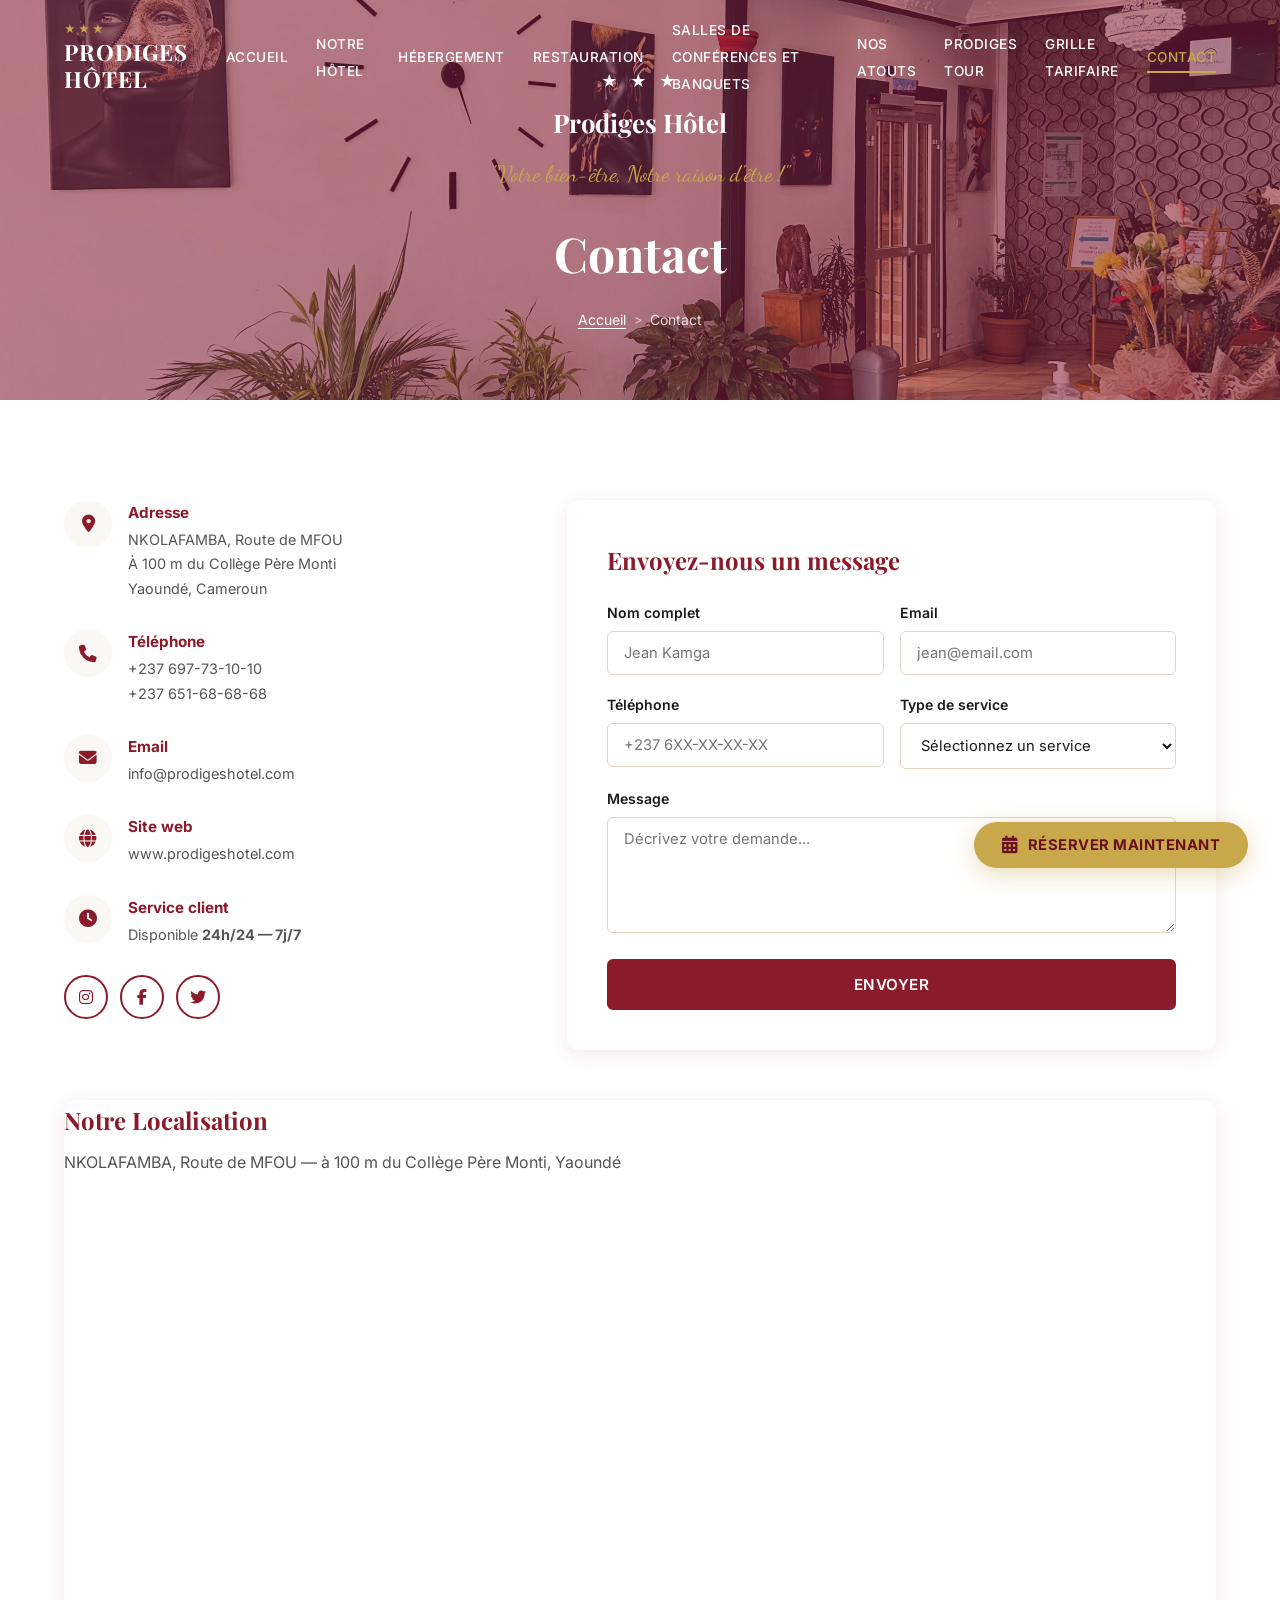
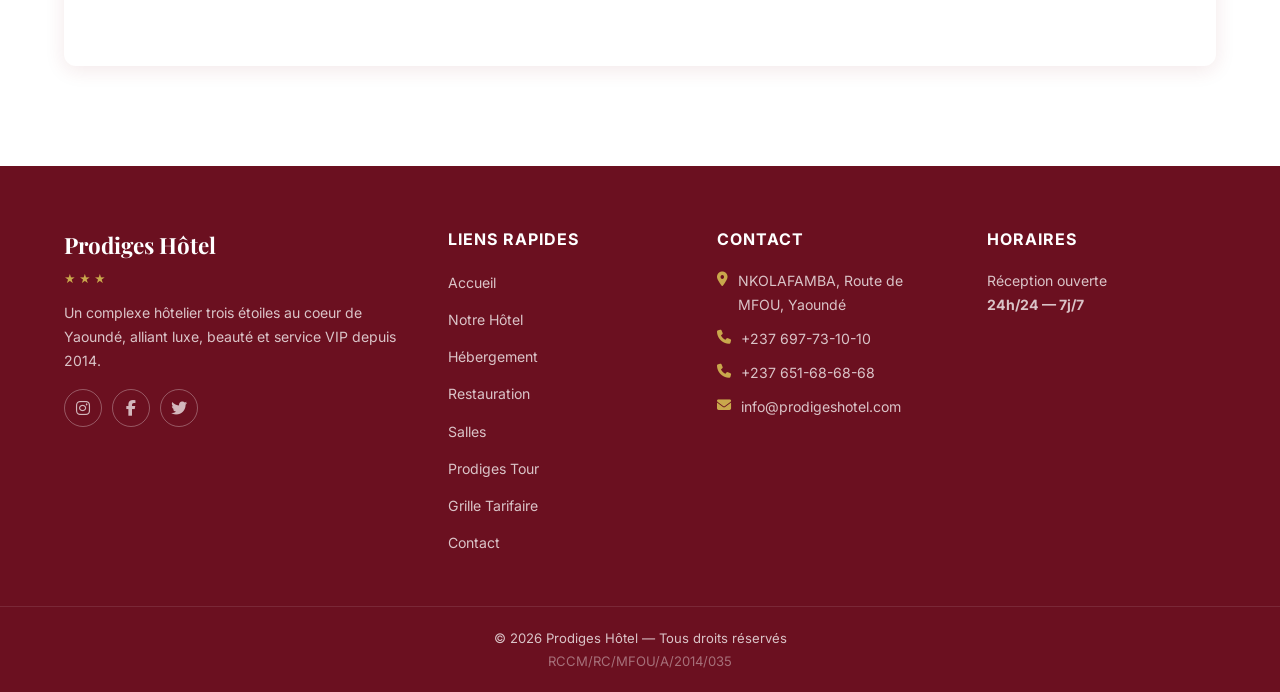
==== contact.html @ 7b6d6bcc "rename: "Salles & Événements" → "Salles de conférences et banquets" Updated across all 9 HTML files:" ====
<!DOCTYPE html>
<html lang="fr">
<head>
  <meta charset="UTF-8">
  <meta name="viewport" content="width=device-width, initial-scale=1.0">
  <title>Contact — Prodiges Hôtel ★★★</title>
  <link rel="preconnect" href="https://fonts.googleapis.com">
  <link rel="preconnect" href="https://fonts.gstatic.com" crossorigin>
  <link href="https://fonts.googleapis.com/css2?family=Dancing+Script:wght@400;700&family=Inter:wght@300;400;500;600;700&family=Playfair+Display:ital,wght@0,400;0,700;1,400&display=swap" rel="stylesheet">
  <link rel="stylesheet" href="https://cdnjs.cloudflare.com/ajax/libs/font-awesome/6.5.1/css/all.min.css">
  <link rel="stylesheet" href="style.css">
</head>
<body>

  <nav id="navbar">
    <div class="container nav-container">
      <a href="index.html" class="logo">
        <div>
          <div class="logo-stars">★★★</div>
          <div class="logo-text">Prodiges Hôtel</div>
        </div>
      </a>
      <button class="hamburger" id="hamburger" aria-label="Menu">
        <span></span><span></span><span></span>
      </button>
      <ul class="nav-links" id="nav-links">
        <li><a href="index.html">Accueil</a></li>
        <li><a href="notre-hotel.html">Notre Hôtel</a></li>
        <li><a href="hebergement.html">Hébergement</a></li>
        <li><a href="restauration.html">Restauration</a></li>
        <li><a href="salles.html">Salles de conférences et banquets</a></li>
        <li><a href="nos-atouts.html">Nos Atouts</a></li>
        <li><a href="prodiges-tour.html">Prodiges Tour</a></li>
        <li><a href="tarifs.html">Grille Tarifaire</a></li>
        <li><a href="contact.html" class="active">Contact</a></li>
      </ul>
    </div>
  </nav>

  <!-- Page Hero -->
  <section class="page-hero">
    <div class="page-hero-bg"></div>
    <div class="page-hero-overlay"></div>
    <div class="page-hero-content">
      <div class="page-hero-stars">★ ★ ★</div>
      <div class="page-hero-hotel">Prodiges Hôtel</div>
      <p class="page-hero-slogan">"Votre bien-être, Notre raison d'être !"</p>
      <h1>Contact</h1>
      <div class="breadcrumb">
        <a href="index.html">Accueil</a>
        <span class="breadcrumb-sep">&gt;</span>
        <span class="breadcrumb-current">Contact</span>
      </div>
    </div>
  </section>

  <section class="section-padding bg-white">
    <div class="container">
      <div class="contact-grid">

        <!-- Info -->
        <div class="contact-info-list">
          <div class="contact-item fade-in">
            <div class="icon-circle"><i class="fas fa-location-dot"></i></div>
            <div>
              <h4>Adresse</h4>
              <p>NKOLAFAMBA, Route de MFOU<br>À 100 m du Collège Père Monti<br>Yaoundé, Cameroun</p>
            </div>
          </div>
          <div class="contact-item fade-in">
            <div class="icon-circle"><i class="fas fa-phone"></i></div>
            <div>
              <h4>Téléphone</h4>
              <p>+237 697-73-10-10<br>+237 651-68-68-68</p>
            </div>
          </div>
          <div class="contact-item fade-in">
            <div class="icon-circle"><i class="fas fa-envelope"></i></div>
            <div>
              <h4>Email</h4>
              <p>info@prodigeshotel.com</p>
            </div>
          </div>
          <div class="contact-item fade-in">
            <div class="icon-circle"><i class="fas fa-globe"></i></div>
            <div>
              <h4>Site web</h4>
              <p>www.prodigeshotel.com</p>
            </div>
          </div>
          <div class="contact-item fade-in">
            <div class="icon-circle"><i class="fas fa-clock"></i></div>
            <div>
              <h4>Service client</h4>
              <p>Disponible <strong>24h/24 — 7j/7</strong></p>
            </div>
          </div>

          <div class="social-links fade-in">
            <a href="#" aria-label="Instagram"><i class="fab fa-instagram"></i></a>
            <a href="#" aria-label="Facebook"><i class="fab fa-facebook-f"></i></a>
            <a href="#" aria-label="Twitter"><i class="fab fa-twitter"></i></a>
          </div>
        </div>

        <!-- Formulaire -->
        <form class="contact-form fade-in" id="contact-form">
          <h3 style="font-family:var(--font-heading);font-size:1.5rem;color:var(--color-primary);margin-bottom:20px;">Envoyez-nous un message</h3>
          <div class="form-row">
            <div class="form-group">
              <label for="name">Nom complet</label>
              <input type="text" id="name" name="name" required placeholder="Jean Kamga">
            </div>
            <div class="form-group">
              <label for="email">Email</label>
              <input type="email" id="email" name="email" required placeholder="jean@email.com">
            </div>
          </div>
          <div class="form-row">
            <div class="form-group">
              <label for="phone">Téléphone</label>
              <input type="tel" id="phone" name="phone" placeholder="+237 6XX-XX-XX-XX">
            </div>
            <div class="form-group">
              <label for="service">Type de service</label>
              <select id="service" name="service" required>
                <option value="">Sélectionnez un service</option>
                <option value="hebergement">Hébergement</option>
                <option value="restauration">Restauration</option>
                <option value="salle">Salle de conférence</option>
                <option value="evenement">Événement / Banquet</option>
                <option value="autre">Autre</option>
              </select>
            </div>
          </div>
          <div class="form-group">
            <label for="message">Message</label>
            <textarea id="message" name="message" rows="5" required placeholder="Décrivez votre demande..."></textarea>
          </div>
          <button type="submit" class="btn btn-bordeaux btn-full">Envoyer</button>
        </form>

      </div>

      <!-- Map -->
      <div class="contact-map fade-in">
        <h3 style="font-family:var(--font-heading);font-size:1.5rem;color:var(--color-primary);margin-bottom:8px;">Notre Localisation</h3>
        <p style="color:#555;margin-bottom:0;">NKOLAFAMBA, Route de MFOU — à 100 m du Collège Père Monti, Yaoundé</p>
        <iframe
          src="https://www.google.com/maps/embed?pb=!1m18!1m12!1m3!1d3980.9693113103153!2d11.567947874471109!3d3.8167058486875605!2m3!1f0!2f0!3f0!3m2!1i1024!2i768!4f13.1!3m3!1m2!1s0x108bcf8267312ff1%3A0x3fa3c9025a113797!2sProdiges%20H%C3%B4tel!5e0!3m2!1sfr!2sus!4v1775730659327!5m2!1sfr!2sus"
          width="100%"
          height="450"
          style="border:0; border-radius:12px; display:block; margin-top:40px;"
          allowfullscreen=""
          loading="lazy"
          referrerpolicy="no-referrer-when-downgrade">
        </iframe>
      </div>
    </div>
  </section>

  <!-- Footer -->
  <footer id="footer">
    <div class="container footer-grid">
      <div class="footer-col">
        <h3>Prodiges Hôtel</h3>
        <div class="footer-stars">★ ★ ★</div>
        <p>Un complexe hôtelier trois étoiles au coeur de Yaoundé, alliant luxe, beauté et service VIP depuis 2014.</p>
        <div class="footer-social">
          <a href="#" aria-label="Instagram"><i class="fab fa-instagram"></i></a>
          <a href="#" aria-label="Facebook"><i class="fab fa-facebook-f"></i></a>
          <a href="#" aria-label="Twitter"><i class="fab fa-twitter"></i></a>
        </div>
      </div>
      <div class="footer-col">
        <h4>Liens Rapides</h4>
        <ul>
          <li><a href="index.html">Accueil</a></li>
          <li><a href="notre-hotel.html">Notre Hôtel</a></li>
          <li><a href="hebergement.html">Hébergement</a></li>
          <li><a href="restauration.html">Restauration</a></li>
          <li><a href="salles.html">Salles</a></li>
          <li><a href="prodiges-tour.html">Prodiges Tour</a></li>
          <li><a href="tarifs.html">Grille Tarifaire</a></li>
          <li><a href="contact.html">Contact</a></li>
        </ul>
      </div>
      <div class="footer-col">
        <h4>Contact</h4>
        <div class="footer-contact-item"><i class="fas fa-location-dot"></i><span>NKOLAFAMBA, Route de MFOU, Yaoundé</span></div>
        <div class="footer-contact-item"><i class="fas fa-phone"></i><span>+237 697-73-10-10</span></div>
        <div class="footer-contact-item"><i class="fas fa-phone"></i><span>+237 651-68-68-68</span></div>
        <div class="footer-contact-item"><i class="fas fa-envelope"></i><span>info@prodigeshotel.com</span></div>
      </div>
      <div class="footer-col">
        <h4>Horaires</h4>
        <p>Réception ouverte<br><strong>24h/24 — 7j/7</strong></p>
      </div>
    </div>
    <div class="footer-bottom">
      <div class="container">
        <p>&copy; 2026 Prodiges Hôtel — Tous droits réservés</p>
        <span>RCCM/RC/MFOU/A/2014/035</span>
      </div>
    </div>
  </footer>


  <!-- Bouton Flottant Réserver -->
  <button class="floating-reserve" id="floating-reserve-btn" aria-label="Réserver maintenant">
    <i class="fas fa-calendar-days"></i>
    <span>Réserver maintenant</span>
  </button>

  <!-- Modal Réservation -->
  <div class="modal-overlay" id="reservation-modal">
    <div class="modal">
      <button class="modal-close" id="modal-close" aria-label="Fermer">&times;</button>
      <h2>Réservation</h2>
      <p class="modal-subtitle">Remplissez le formulaire ci-dessous et notre équipe vous contactera.</p>
      <form id="reservation-form">
        <div class="form-group">
          <label for="res-name">Nom complet</label>
          <input type="text" id="res-name" name="name" required placeholder="Jean Kamga">
        </div>
        <div class="form-row">
          <div class="form-group">
            <label for="res-checkin">Date d'arrivée</label>
            <input type="date" id="res-checkin" name="checkin" required>
          </div>
          <div class="form-group">
            <label for="res-checkout">Date de départ</label>
            <input type="date" id="res-checkout" name="checkout" required>
          </div>
        </div>
        <div class="form-row">
          <div class="form-group">
            <label for="res-room">Type de chambre</label>
            <select id="res-room" name="room" required>
              <option value="">Sélectionnez</option>
              <option value="eco">Chambre ECO</option>
              <option value="vip">Chambre VIP</option>
              <option value="gold">Chambre Gold</option>
              <option value="jumeaux">Lits jumeaux</option>
              <option value="wide">Wide ultra spacieuse</option>
              <option value="ministerielle">Suite Ministérielle</option>
              <option value="presidentielle">Suite Présidentielle</option>
            </select>
          </div>
          <div class="form-group">
            <label for="res-guests">Nombre de personnes</label>
            <input type="number" id="res-guests" name="guests" min="1" max="10" value="2">
          </div>
        </div>
        <div class="modal-buttons">
          <button type="submit" class="btn btn-bordeaux">Confirmer la demande</button>
          <button type="button" class="btn-cancel" id="modal-cancel">Annuler</button>
        </div>
      </form>
    </div>
  </div>

  <script src="script.js"></script>
</body>
</html>
---- style.css ----
/* ===========================
   CSS Variables & Reset
   =========================== */
:root {
  --color-primary: #8B1A2B;
  --color-primary-dark: #6B1020;
  --color-accent: #C9A84C;
  --color-accent-light: #E8C96A;
  --color-bg: #FFFFFF;
  --color-surface: #FAF8F5;
  --color-text: #1A1A1A;
  --color-text-muted: #555555;
  --color-text-light: #FFFFFF;
  --color-divider: #E0D5C5;

  --font-heading: 'Playfair Display', Georgia, serif;
  --font-body: 'Inter', 'Segoe UI', sans-serif;
  --font-script: 'Dancing Script', cursive;

  --radius-card: 12px;
  --shadow-card: 0 4px 20px rgba(139, 26, 43, 0.10);
  --shadow-hover: 0 8px 30px rgba(139, 26, 43, 0.18);
  --transition: 0.3s ease;
}

*, *::before, *::after {
  margin: 0;
  padding: 0;
  box-sizing: border-box;
}

html { scroll-behavior: smooth; }

body {
  font-family: var(--font-body);
  color: var(--color-text);
  line-height: 1.7;
  overflow-x: hidden;
  background: var(--color-bg);
}

img { max-width: 100%; display: block; }
a { text-decoration: none; color: inherit; }
ul { list-style: none; }

/* ===========================
   Utilities
   =========================== */
.container {
  max-width: 1200px;
  margin: 0 auto;
  padding: 0 24px;
}

.section-padding {
  padding: 100px 0;
}

.bg-surface { background: var(--color-surface); }
.bg-white { background: var(--color-bg); }
.bg-primary { background: var(--color-primary); }
.bg-primary-dark { background: var(--color-primary-dark); }

.text-center { text-align: center; }
.text-white { color: var(--color-text-light); }
.text-accent { color: var(--color-accent); }
.text-muted { color: var(--color-text-muted); }

.section-header {
  text-align: center;
  margin-bottom: 60px;
}

.section-header h2 {
  font-family: var(--font-heading);
  font-size: 2.6rem;
  color: var(--color-primary);
  margin-bottom: 8px;
}

.section-header .accent-line {
  display: block;
  width: 60px;
  height: 3px;
  background: var(--color-accent);
  margin: 16px auto;
}

.section-header p {
  color: var(--color-text-muted);
  font-size: 1.1rem;
  max-width: 600px;
  margin: 0 auto;
}

.section-header.light h2 { color: var(--color-text-light); }
.section-header.light p { color: rgba(255,255,255,0.7); }

.script-text {
  font-family: var(--font-script);
  color: var(--color-accent);
}

/* Buttons */
.btn {
  display: inline-block;
  padding: 14px 36px;
  font-family: var(--font-body);
  font-size: 0.95rem;
  font-weight: 600;
  border: 2px solid transparent;
  border-radius: 6px;
  cursor: pointer;
  transition: all var(--transition);
  letter-spacing: 0.5px;
  text-transform: uppercase;
}

.btn-primary {
  background: var(--color-accent);
  color: var(--color-primary-dark);
  border-color: var(--color-accent);
}

.btn-primary:hover {
  background: var(--color-accent-light);
  border-color: var(--color-accent-light);
  transform: translateY(-2px);
  box-shadow: 0 4px 15px rgba(201, 168, 76, 0.4);
}

.btn-outline {
  background: transparent;
  color: var(--color-text-light);
  border-color: var(--color-text-light);
}

.btn-outline:hover {
  background: var(--color-text-light);
  color: var(--color-primary);
}

.btn-bordeaux {
  background: var(--color-primary);
  color: var(--color-text-light);
  border-color: var(--color-primary);
}

.btn-bordeaux:hover {
  background: var(--color-primary-dark);
  border-color: var(--color-primary-dark);
  transform: translateY(-2px);
}

.btn-sm {
  padding: 10px 24px;
  font-size: 0.85rem;
}

.btn-full { width: 100%; text-align: center; }

/* ===========================
   Navigation
   =========================== */
#navbar {
  position: fixed;
  top: 0;
  left: 0;
  width: 100%;
  z-index: 1000;
  padding: 16px 0;
  transition: all var(--transition);
}

#navbar.scrolled {
  background: var(--color-primary-dark);
  padding: 10px 0;
  box-shadow: 0 2px 20px rgba(0, 0, 0, 0.3);
}

.nav-container {
  display: flex;
  justify-content: space-between;
  align-items: center;
}

.logo {
  display: flex;
  align-items: center;
  gap: 10px;
  color: var(--color-text-light);
}

.logo-text {
  font-family: var(--font-heading);
  font-size: 1.4rem;
  font-weight: 700;
  line-height: 1.2;
  text-transform: uppercase;
  letter-spacing: 1px;
}

.logo-stars {
  color: var(--color-accent);
  font-size: 0.7rem;
  letter-spacing: 2px;
}

.nav-links {
  display: flex;
  gap: 28px;
  align-items: center;
}

.nav-links > li { position: relative; }

.nav-links > li > a {
  color: var(--color-text-light);
  font-size: 0.85rem;
  font-weight: 500;
  letter-spacing: 0.5px;
  text-transform: uppercase;
  position: relative;
  transition: color var(--transition);
  padding: 8px 0;
}

.nav-links > li > a::after {
  content: '';
  position: absolute;
  bottom: 0;
  left: 0;
  width: 0;
  height: 2px;
  background: var(--color-accent);
  transition: width var(--transition);
}

.nav-links > li > a:hover::after,
.nav-links > li > a.active::after {
  width: 100%;
}

.nav-links > li > a:hover,
.nav-links > li > a.active {
  color: var(--color-accent);
}

/* Dropdown */
.dropdown-menu {
  position: absolute;
  top: 100%;
  left: 0;
  min-width: 220px;
  background: var(--color-bg);
  border-radius: 8px;
  box-shadow: 0 8px 30px rgba(0,0,0,0.15);
  padding: 12px 0;
  opacity: 0;
  visibility: hidden;
  transform: translateY(10px);
  transition: all var(--transition);
  z-index: 100;
}

.nav-links > li:hover .dropdown-menu {
  opacity: 1;
  visibility: visible;
  transform: translateY(0);
}

.dropdown-menu a {
  display: block;
  padding: 10px 20px;
  color: var(--color-text);
  font-size: 0.85rem;
  transition: all var(--transition);
}

.dropdown-menu a:hover {
  background: var(--color-surface);
  color: var(--color-primary);
  padding-left: 24px;
}

/* Hamburger */
.hamburger {
  display: none;
  flex-direction: column;
  gap: 5px;
  background: none;
  border: none;
  cursor: pointer;
  padding: 5px;
}

.hamburger span {
  display: block;
  width: 28px;
  height: 2px;
  background: var(--color-text-light);
  transition: all var(--transition);
}

.hamburger.active span:nth-child(1) { transform: rotate(45deg) translate(5px, 5px); }
.hamburger.active span:nth-child(2) { opacity: 0; }
.hamburger.active span:nth-child(3) { transform: rotate(-45deg) translate(5px, -5px); }

/* ===========================
   Hero
   =========================== */
#hero {
  position: relative;
  height: 100vh;
  min-height: 650px;
  display: flex;
  align-items: center;
  overflow: hidden;
}

.hero-bg {
  position: absolute;
  inset: 0;
  background: url('images/hero.jpeg') center/cover no-repeat;
}

.hero-overlay {
  position: absolute;
  inset: 0;
  background: linear-gradient(105deg, rgba(139,26,43,0.85) 0%, rgba(139,26,43,0.6) 50%, transparent 100%);
}

.hero-content {
  position: relative;
  max-width: 650px;
  padding: 0 24px;
  margin-left: 8%;
}

.hero-stars {
  color: var(--color-accent);
  font-size: 1.1rem;
  letter-spacing: 4px;
  margin-bottom: 12px;
}

.hero-content h1 {
  font-family: var(--font-heading);
  font-size: 4.5rem;
  font-weight: 700;
  color: var(--color-text-light);
  line-height: 1.1;
  margin-bottom: 16px;
}

.hero-slogan {
  font-family: var(--font-script);
  font-size: 2rem;
  color: var(--color-accent);
  margin-bottom: 32px;
}

.hero-buttons {
  display: flex;
  gap: 16px;
  flex-wrap: wrap;
}

/* ===========================
   Stats / Counters
   =========================== */
.stats-bar {
  background: var(--color-primary-dark);
  padding: 40px 0;
}

.stats-grid {
  display: grid;
  grid-template-columns: repeat(5, 1fr);
  gap: 20px;
  text-align: center;
}

.stat-item h3 {
  font-family: var(--font-heading);
  font-size: 2.8rem;
  color: var(--color-accent);
  line-height: 1;
  margin-bottom: 6px;
}

.stat-item p {
  color: rgba(255,255,255,0.7);
  font-size: 0.9rem;
  text-transform: uppercase;
  letter-spacing: 1px;
}

/* ===========================
   Page Hero (inner pages)
   =========================== */
.page-hero {
  position: relative;
  height: 400px;
  display: flex;
  align-items: center;
  justify-content: center;
  overflow: hidden;
}

.page-hero-bg {
  position: absolute;
  inset: 0;
  background: url('images/hero.jpeg') center/cover no-repeat;
}

.page-hero-overlay {
  position: absolute;
  inset: 0;
  background: rgba(139,26,43,0.55);
}

.page-hero-content {
  position: relative;
  text-align: center;
  padding: 0 24px;
}

.page-hero-stars {
  color: #fff;
  font-size: 1rem;
  letter-spacing: 4px;
  margin-bottom: 6px;
}

.page-hero-hotel {
  font-family: var(--font-heading);
  font-size: 1.6rem;
  color: #fff;
  font-weight: 700;
  margin-bottom: 10px;
}

.page-hero-slogan {
  font-family: var(--font-script);
  font-size: 1.4rem;
  color: var(--color-accent);
  margin-bottom: 20px;
}

.page-hero-content h1 {
  font-family: var(--font-heading);
  font-size: 3rem;
  color: #fff;
  font-weight: 700;
  margin-bottom: 14px;
}

.page-hero .breadcrumb {
  display: flex;
  justify-content: center;
  align-items: center;
  gap: 8px;
  margin-top: 14px;
}

.page-hero .breadcrumb a {
  color: #fff;
  font-family: var(--font-body);
  font-size: 0.875rem;
  text-decoration: underline;
  text-underline-offset: 3px;
}

.page-hero .breadcrumb a:hover {
  color: var(--color-accent);
}

.page-hero .breadcrumb .breadcrumb-sep {
  color: rgba(255,255,255,0.6);
  font-size: 0.8rem;
}

.page-hero .breadcrumb .breadcrumb-current {
  color: rgba(255,255,255,0.8);
  font-family: var(--font-body);
  font-size: 0.875rem;
}

/* Legacy page-header fallback */
.page-header {
  background: var(--color-primary);
  padding: 140px 0 60px;
  text-align: center;
  position: relative;
  overflow: hidden;
}

.page-header::before {
  content: '';
  position: absolute;
  top: 0;
  right: -10%;
  width: 50%;
  height: 100%;
  background: rgba(201,168,76,0.08);
  transform: skewX(-15deg);
}

.page-header h1 {
  font-family: var(--font-heading);
  font-size: 3rem;
  color: var(--color-text-light);
  margin-bottom: 10px;
  position: relative;
}

.page-header p {
  color: rgba(255,255,255,0.7);
  font-size: 1.1rem;
  position: relative;
}

.page-header .accent-line {
  display: block;
  width: 60px;
  height: 3px;
  background: var(--color-accent);
  margin: 16px auto;
}

.breadcrumb {
  display: flex;
  justify-content: center;
  gap: 8px;
  margin-top: 16px;
  position: relative;
}

.breadcrumb a {
  color: var(--color-accent);
  font-size: 0.85rem;
}

.breadcrumb span {
  color: rgba(255,255,255,0.5);
  font-size: 0.85rem;
}

/* ===========================
   Cards (rooms, amenities)
   =========================== */
.card {
  background: var(--color-bg);
  border-radius: var(--radius-card);
  overflow: hidden;
  box-shadow: var(--shadow-card);
  transition: transform var(--transition), box-shadow var(--transition);
}

.card:hover {
  transform: translateY(-6px);
  box-shadow: var(--shadow-hover);
}

.card-image {
  position: relative;
  overflow: hidden;
  height: 240px;
}

.card-image img {
  width: 100%;
  height: 100%;
  object-fit: cover;
  transition: transform 0.5s ease;
}

.card:hover .card-image img {
  transform: scale(1.06);
}

.card-badge {
  position: absolute;
  top: 16px;
  left: 16px;
  padding: 6px 14px;
  border-radius: 4px;
  font-size: 0.75rem;
  font-weight: 700;
  text-transform: uppercase;
  letter-spacing: 1px;
}

.badge-gold {
  background: var(--color-accent);
  color: var(--color-primary-dark);
}

.badge-premium {
  background: var(--color-primary);
  color: var(--color-text-light);
}

.card-price {
  position: absolute;
  bottom: 16px;
  right: 16px;
  background: var(--color-accent);
  color: var(--color-primary-dark);
  padding: 8px 16px;
  border-radius: 6px;
  font-weight: 700;
  font-size: 1.1rem;
}

.card-price small {
  font-weight: 400;
  font-size: 0.75rem;
}

.card-body {
  padding: 24px;
}

.card-body h3 {
  font-family: var(--font-heading);
  font-size: 1.35rem;
  color: var(--color-primary);
  margin-bottom: 8px;
}

.card-body p {
  color: var(--color-text-muted);
  font-size: 0.92rem;
  margin-bottom: 16px;
}

.card-features {
  display: flex;
  flex-wrap: wrap;
  gap: 12px;
  margin-bottom: 20px;
}

.card-features li {
  font-size: 0.82rem;
  color: var(--color-text-muted);
  display: flex;
  align-items: center;
  gap: 4px;
}

.card-features i { color: var(--color-accent); }

/* ===========================
   Rooms Grid
   =========================== */
.rooms-grid {
  display: grid;
  grid-template-columns: repeat(3, 1fr);
  gap: 30px;
}

/* ===========================
   Amenity Cards (icon cards)
   =========================== */
.amenity-grid {
  display: grid;
  grid-template-columns: repeat(3, 1fr);
  gap: 30px;
}

.amenity-card {
  text-align: center;
  padding: 40px 24px;
  background: var(--color-bg);
  border-radius: var(--radius-card);
  box-shadow: var(--shadow-card);
  transition: transform var(--transition), box-shadow var(--transition);
  border-top: 3px solid transparent;
}

.amenity-card:hover {
  transform: translateY(-5px);
  box-shadow: var(--shadow-hover);
  border-top-color: var(--color-accent);
}

.amenity-icon {
  width: 70px;
  height: 70px;
  margin: 0 auto 20px;
  background: var(--color-surface);
  border-radius: 50%;
  display: flex;
  align-items: center;
  justify-content: center;
  font-size: 1.8rem;
  color: var(--color-primary);
  transition: all var(--transition);
}

.amenity-card:hover .amenity-icon {
  background: var(--color-primary);
  color: var(--color-text-light);
}

.amenity-card h3 {
  font-family: var(--font-heading);
  font-size: 1.15rem;
  margin-bottom: 10px;
  color: var(--color-primary);
}

.amenity-card p {
  font-size: 0.9rem;
  color: var(--color-text-muted);
}

/* ===========================
   Restaurant Section
   =========================== */
.restaurant-block {
  display: grid;
  grid-template-columns: 1fr 1fr;
  gap: 40px;
  align-items: center;
  margin-bottom: 60px;
}

.restaurant-block.reverse { direction: rtl; }
.restaurant-block.reverse > * { direction: ltr; }

.restaurant-img {
  border-radius: var(--radius-card);
  overflow: hidden;
  height: 400px;
}

.restaurant-img img {
  width: 100%;
  height: 100%;
  object-fit: cover;
}

.restaurant-info h3 {
  font-family: var(--font-heading);
  font-size: 1.8rem;
  color: var(--color-primary);
  margin-bottom: 8px;
}

.restaurant-info .capacity {
  display: inline-block;
  background: var(--color-surface);
  padding: 6px 14px;
  border-radius: 20px;
  font-size: 0.85rem;
  color: var(--color-text-muted);
  margin-bottom: 16px;
}

.restaurant-info p {
  color: var(--color-text-muted);
  font-size: 0.95rem;
  margin-bottom: 12px;
  font-style: italic;
}

/* ===========================
   Tables (pricing)
   =========================== */
.price-table {
  width: 100%;
  border-collapse: collapse;
  background: var(--color-bg);
  border-radius: var(--radius-card);
  overflow: hidden;
  box-shadow: var(--shadow-card);
}

.price-table thead {
  background: var(--color-primary);
  color: var(--color-text-light);
}

.price-table th {
  padding: 16px 20px;
  font-size: 0.9rem;
  font-weight: 600;
  text-transform: uppercase;
  letter-spacing: 0.5px;
  text-align: left;
}

.price-table td {
  padding: 14px 20px;
  font-size: 0.92rem;
  border-bottom: 1px solid var(--color-divider);
}

.price-table tbody tr:hover {
  background: var(--color-surface);
}

.price-table .price-value {
  font-weight: 700;
  color: var(--color-primary);
}

.price-table .text-accent {
  font-weight: 700;
}

.price-note {
  margin-top: 16px;
  font-size: 0.85rem;
  color: var(--color-text-muted);
  font-style: italic;
}

/* ===========================
   Tabs (tarifs page)
   =========================== */
.tabs-nav {
  display: flex;
  gap: 4px;
  flex-wrap: wrap;
  margin-bottom: 30px;
  border-bottom: 2px solid var(--color-divider);
  padding-bottom: 0;
}

.tab-btn {
  padding: 12px 24px;
  background: transparent;
  border: none;
  font-family: var(--font-body);
  font-size: 0.9rem;
  font-weight: 600;
  color: var(--color-text-muted);
  cursor: pointer;
  transition: all var(--transition);
  border-bottom: 3px solid transparent;
  margin-bottom: -2px;
  text-transform: uppercase;
  letter-spacing: 0.5px;
}

.tab-btn:hover { color: var(--color-primary); }

.tab-btn.active {
  color: var(--color-primary);
  border-bottom-color: var(--color-accent);
}

.tab-content {
  display: none;
}

.tab-content.active {
  display: block;
  animation: fadeIn 0.4s ease;
}

@keyframes fadeIn {
  from { opacity: 0; transform: translateY(10px); }
  to { opacity: 1; transform: translateY(0); }
}

/* ===========================
   Events / Salles
   =========================== */
.event-highlight {
  display: grid;
  grid-template-columns: 1.2fr 1fr;
  gap: 40px;
  align-items: center;
  background: var(--color-bg);
  border-radius: var(--radius-card);
  overflow: hidden;
  box-shadow: var(--shadow-card);
  margin-bottom: 50px;
}

.event-highlight-img {
  height: 100%;
  min-height: 350px;
}

.event-highlight-img img {
  width: 100%;
  height: 100%;
  object-fit: cover;
}

.event-highlight-info {
  padding: 40px;
}

.event-highlight-info h3 {
  font-family: var(--font-heading);
  font-size: 2rem;
  color: var(--color-primary);
  margin-bottom: 10px;
}

.event-highlight-info .tag {
  display: inline-block;
  background: var(--color-accent);
  color: var(--color-primary-dark);
  padding: 4px 12px;
  border-radius: 4px;
  font-size: 0.8rem;
  font-weight: 700;
  margin-bottom: 16px;
}

.event-highlight-info p {
  color: var(--color-text-muted);
  margin-bottom: 12px;
}

.event-highlight-info .price-big {
  font-family: var(--font-heading);
  font-size: 1.6rem;
  color: var(--color-accent);
  margin-bottom: 20px;
}

/* Conference includes */
.includes-list {
  display: grid;
  grid-template-columns: repeat(3, 1fr);
  gap: 20px;
  margin-top: 30px;
}

.include-card {
  background: var(--color-bg);
  border: 1px solid var(--color-divider);
  border-radius: var(--radius-card);
  padding: 24px;
  text-align: center;
}

.include-card h4 {
  color: var(--color-primary);
  font-size: 1rem;
  margin-bottom: 10px;
}

.include-card ul {
  font-size: 0.85rem;
  color: var(--color-text-muted);
}

.include-card ul li {
  padding: 4px 0;
}

.include-card ul li i {
  color: var(--color-accent);
  margin-right: 6px;
}

/* ===========================
   Contact
   =========================== */
.contact-grid {
  display: grid;
  grid-template-columns: 1fr 1.4fr;
  gap: 40px;
}

.contact-info-list .contact-item {
  display: flex;
  gap: 16px;
  margin-bottom: 28px;
}

.contact-item .icon-circle {
  width: 48px;
  height: 48px;
  border-radius: 50%;
  background: var(--color-surface);
  display: flex;
  align-items: center;
  justify-content: center;
  flex-shrink: 0;
}

.contact-item .icon-circle i {
  color: var(--color-primary);
  font-size: 1.1rem;
}

.contact-item h4 {
  font-size: 0.95rem;
  color: var(--color-primary);
  margin-bottom: 2px;
}

.contact-item p {
  color: var(--color-text-muted);
  font-size: 0.9rem;
}

.social-links {
  display: flex;
  gap: 12px;
  margin-top: 10px;
}

.social-links a {
  width: 44px;
  height: 44px;
  border-radius: 50%;
  border: 2px solid var(--color-primary);
  display: flex;
  align-items: center;
  justify-content: center;
  color: var(--color-primary);
  transition: all var(--transition);
}

.social-links a:hover {
  background: var(--color-primary);
  color: var(--color-text-light);
}

/* Contact form */
.contact-form {
  background: var(--color-bg);
  padding: 40px;
  border-radius: var(--radius-card);
  box-shadow: var(--shadow-card);
}

.form-row {
  display: grid;
  grid-template-columns: 1fr 1fr;
  gap: 16px;
}

.form-group {
  margin-bottom: 18px;
}

.form-group label {
  display: block;
  margin-bottom: 6px;
  font-weight: 600;
  font-size: 0.88rem;
  color: var(--color-text);
}

.form-group input,
.form-group select,
.form-group textarea {
  width: 100%;
  padding: 12px 16px;
  border: 1px solid var(--color-divider);
  border-radius: 6px;
  font-family: var(--font-body);
  font-size: 0.92rem;
  color: var(--color-text);
  transition: border-color var(--transition);
  background: var(--color-bg);
}

.form-group input:focus,
.form-group select:focus,
.form-group textarea:focus {
  outline: none;
  border-color: var(--color-primary);
}

.form-group textarea { resize: vertical; }

.contact-map {
  margin-top: 50px;
  border-radius: var(--radius-card);
  overflow: hidden;
  box-shadow: var(--shadow-card);
}

.contact-map iframe {
  width: 100%;
  border: none;
  display: block;
}

/* ===========================
   Footer
   =========================== */
#footer {
  background: var(--color-primary-dark);
  color: rgba(255,255,255,0.75);
  padding: 60px 0 0;
}

.footer-grid {
  display: grid;
  grid-template-columns: 1.5fr 1fr 1fr 1fr;
  gap: 40px;
}

.footer-col h3 {
  font-family: var(--font-heading);
  font-size: 1.4rem;
  color: var(--color-text-light);
  margin-bottom: 6px;
}

.footer-col .footer-stars {
  color: var(--color-accent);
  font-size: 0.7rem;
  margin-bottom: 12px;
}

.footer-col h4 {
  font-size: 1rem;
  color: var(--color-text-light);
  margin-bottom: 16px;
  text-transform: uppercase;
  letter-spacing: 1px;
}

.footer-col p {
  font-size: 0.88rem;
  line-height: 1.7;
}

.footer-col ul li { margin-bottom: 10px; }

.footer-col ul a {
  font-size: 0.88rem;
  transition: color var(--transition);
}

.footer-col ul a:hover { color: var(--color-accent); }

.footer-contact-item {
  display: flex;
  gap: 10px;
  margin-bottom: 10px;
  font-size: 0.88rem;
}

.footer-contact-item i {
  color: var(--color-accent);
  margin-top: 3px;
}

.footer-social {
  display: flex;
  gap: 10px;
  margin-top: 16px;
}

.footer-social a {
  width: 38px;
  height: 38px;
  border-radius: 50%;
  border: 1px solid rgba(255,255,255,0.3);
  display: flex;
  align-items: center;
  justify-content: center;
  color: rgba(255,255,255,0.7);
  transition: all var(--transition);
}

.footer-social a:hover {
  border-color: var(--color-accent);
  color: var(--color-accent);
}

.footer-bottom {
  margin-top: 40px;
  padding: 20px 0;
  border-top: 1px solid rgba(255,255,255,0.1);
  text-align: center;
  font-size: 0.82rem;
}

.footer-bottom span {
  color: rgba(255,255,255,0.4);
}

/* ===========================
   Intro block (presentation)
   =========================== */
.intro-grid {
  display: grid;
  grid-template-columns: 1fr 1fr;
  gap: 50px;
  align-items: center;
}

.intro-img {
  border-radius: var(--radius-card);
  overflow: hidden;
  box-shadow: var(--shadow-card);
}

.intro-img img {
  width: 100%;
  height: 100%;
  object-fit: cover;
  min-height: 400px;
}

.intro-text h2 {
  font-family: var(--font-heading);
  font-size: 2.2rem;
  color: var(--color-primary);
  margin-bottom: 10px;
}

.intro-text .slogan {
  font-family: var(--font-script);
  color: var(--color-accent);
  font-size: 1.5rem;
  margin-bottom: 20px;
}

.intro-text p {
  color: var(--color-text-muted);
  margin-bottom: 20px;
  font-size: 0.95rem;
}

/* ===========================
   Blog Section
   =========================== */
.blog-grid {
  display: grid;
  grid-template-columns: repeat(3, 1fr);
  gap: 30px;
  margin-bottom: 40px;
}

.blog-card {
  background: var(--color-bg);
  border-radius: var(--radius-card);
  overflow: hidden;
  box-shadow: var(--shadow-card);
  transition: transform var(--transition), box-shadow var(--transition);
}

.blog-card:hover {
  transform: translateY(-5px);
  box-shadow: var(--shadow-hover);
}

.blog-card-img {
  position: relative;
  overflow: hidden;
  aspect-ratio: 16/9;
}

.blog-card-img img {
  width: 100%;
  height: 100%;
  object-fit: cover;
  transition: transform 0.5s ease;
}

.blog-card:hover .blog-card-img img {
  transform: scale(1.05);
}

.blog-badge {
  position: absolute;
  top: 14px;
  left: 14px;
  background: var(--color-primary);
  color: var(--color-text-light);
  padding: 5px 12px;
  border-radius: 4px;
  font-size: 0.75rem;
  font-weight: 600;
  text-transform: uppercase;
  letter-spacing: 0.5px;
}

.blog-card-body {
  padding: 24px;
}

.blog-card-body h3 {
  font-family: var(--font-heading);
  font-size: 1.2rem;
  color: var(--color-primary);
  margin-bottom: 8px;
  line-height: 1.4;
}

.blog-card-body p {
  color: var(--color-text-muted);
  font-size: 0.9rem;
  margin-bottom: 14px;
  line-height: 1.6;
}

.blog-date {
  font-size: 0.8rem;
  color: var(--color-text-muted);
  margin-bottom: 10px;
  display: flex;
  align-items: center;
  gap: 6px;
}

.blog-date i { color: var(--color-accent); }

.blog-link {
  color: var(--color-accent);
  font-weight: 600;
  font-size: 0.9rem;
  display: inline-flex;
  align-items: center;
  gap: 6px;
  transition: gap var(--transition);
}

.blog-link:hover { gap: 10px; }

/* Video Section */
.video-wrapper {
  max-width: 800px;
  margin: 0 auto;
  border-radius: var(--radius-card);
  overflow: hidden;
  box-shadow: var(--shadow-card);
}

.video-wrapper iframe {
  width: 100%;
  aspect-ratio: 16/9;
  display: block;
  border: none;
}

.video-caption {
  text-align: center;
  margin-top: 16px;
  color: var(--color-text-muted);
  font-size: 0.95rem;
  font-style: italic;
}

/* ===========================
   Organigramme
   =========================== */
.org-chart {
  display: flex;
  flex-direction: column;
  align-items: center;
}

/* ---- Niveau 1 : PDG ---- */
.org-pdg-wrap {
  display: flex;
  flex-direction: column;
  align-items: center;
}

.org-card-pdg {
  display: flex;
  flex-direction: column;
  align-items: center;
  text-align: center;
  padding: 32px 40px;
  background: var(--color-bg);
  border-radius: var(--radius-card);
  box-shadow: 0 8px 32px rgba(139, 26, 43, 0.14);
}

.org-photo-pdg {
  width: 160px;
  height: 160px;
  border-radius: 50%;
  border: 4px solid var(--color-accent);
  box-shadow: 0 8px 32px rgba(139, 26, 43, 0.18);
  overflow: hidden;
  margin-bottom: 16px;
  background: rgba(139, 26, 43, 0.10);
  display: flex;
  align-items: center;
  justify-content: center;
}

.org-photo-pdg img {
  width: 100%;
  height: 100%;
  object-fit: cover;
  object-position: center top;
}

.org-badge-pdg {
  display: inline-block;
  background: var(--color-primary);
  color: var(--color-text-light);
  border-radius: 20px;
  padding: 4px 16px;
  font-size: 0.8rem;
  font-weight: 700;
  letter-spacing: 1px;
  margin-bottom: 10px;
}

.org-name-pdg {
  font-family: var(--font-heading);
  font-size: 1.25rem;
  font-weight: 700;
  color: var(--color-text);
  margin-bottom: 4px;
}

.org-role-pdg {
  font-family: var(--font-body);
  font-size: 0.9rem;
  font-style: italic;
  color: var(--color-accent);
}

/* Connecteur vertical PDG → membres */
.org-vline {
  width: 2px;
  height: 40px;
  background: var(--color-divider);
}

/* Ligne horizontale de connexion */
.org-hline-wrap {
  position: relative;
  width: 100%;
  display: flex;
  justify-content: center;
}

.org-hline {
  height: 2px;
  background: var(--color-divider);
  width: 80%;
}

/* ---- Niveau 2 : membres ---- */
.org-members {
  display: flex;
  flex-direction: row;
  justify-content: center;
  gap: 24px;
  flex-wrap: wrap;
  width: 100%;
}

.org-member-col {
  display: flex;
  flex-direction: column;
  align-items: center;
}

.org-member-vline {
  width: 2px;
  height: 30px;
  background: var(--color-divider);
}

.org-card-member {
  background: var(--color-bg);
  border-radius: var(--radius-card);
  padding: 20px;
  text-align: center;
  width: 180px;
  box-shadow: var(--shadow-card);
  border-bottom: 3px solid var(--color-accent);
  transition: transform var(--transition), box-shadow var(--transition);
}

.org-card-member:hover {
  transform: translateY(-4px);
  box-shadow: var(--shadow-hover);
}

.org-photo-member {
  width: 120px;
  height: 120px;
  border-radius: 50%;
  border: 3px solid var(--color-primary);
  overflow: hidden;
  margin: 0 auto 12px;
  background: rgba(139, 26, 43, 0.08);
  display: flex;
  align-items: center;
  justify-content: center;
}

.org-photo-member img {
  width: 100%;
  height: 100%;
  object-fit: cover;
  object-position: center top;
}

.org-badge-member {
  display: inline-block;
  background: var(--color-accent);
  color: var(--color-primary-dark);
  border-radius: 20px;
  padding: 3px 12px;
  font-size: 0.75rem;
  font-weight: 700;
  letter-spacing: 0.5px;
  margin-bottom: 8px;
}

.org-name-member {
  font-family: var(--font-heading);
  font-size: 0.95rem;
  font-weight: 700;
  color: var(--color-text);
  margin-bottom: 4px;
  line-height: 1.3;
}

.org-role-member {
  font-family: var(--font-body);
  font-size: 0.78rem;
  font-style: italic;
  color: var(--color-text-muted);
  line-height: 1.4;
}

/* ===========================
   Floating Reserve Button
   =========================== */
.floating-reserve {
  position: fixed;
  bottom: 32px;
  right: 32px;
  z-index: 900;
  display: flex;
  align-items: center;
  gap: 10px;
  padding: 14px 28px;
  background: var(--color-accent);
  color: var(--color-primary-dark);
  font-family: var(--font-body);
  font-weight: 700;
  font-size: 0.92rem;
  border: none;
  border-radius: 50px;
  cursor: pointer;
  box-shadow: 0 6px 25px rgba(201, 168, 76, 0.4);
  transition: all var(--transition);
  animation: slideInUp 0.5s ease-out;
  text-transform: uppercase;
  letter-spacing: 0.5px;
}

.floating-reserve:hover {
  background: var(--color-primary);
  color: var(--color-text-light);
  transform: translateY(-2px);
  box-shadow: 0 8px 30px rgba(139, 26, 43, 0.35);
}

.floating-reserve i { font-size: 1.1rem; }

@keyframes slideInUp {
  from { transform: translateY(80px); opacity: 0; }
  to { transform: translateY(0); opacity: 1; }
}

/* Reservation Modal */
.modal-overlay {
  display: none;
  position: fixed;
  inset: 0;
  z-index: 2000;
  background: rgba(0, 0, 0, 0.6);
  align-items: center;
  justify-content: center;
  padding: 20px;
}

.modal-overlay.active {
  display: flex;
}

.modal {
  background: var(--color-bg);
  border-radius: var(--radius-card);
  max-width: 520px;
  width: 100%;
  padding: 40px;
  position: relative;
  box-shadow: 0 20px 60px rgba(0, 0, 0, 0.3);
  animation: fadeIn 0.3s ease;
  max-height: 90vh;
  overflow-y: auto;
}

.modal-close {
  position: absolute;
  top: 16px;
  right: 20px;
  background: none;
  border: none;
  font-size: 1.8rem;
  color: var(--color-text-muted);
  cursor: pointer;
  transition: color var(--transition);
  line-height: 1;
}

.modal-close:hover { color: var(--color-primary); }

.modal h2 {
  font-family: var(--font-heading);
  font-size: 1.6rem;
  color: var(--color-primary);
  margin-bottom: 6px;
}

.modal .modal-subtitle {
  color: var(--color-text-muted);
  font-size: 0.9rem;
  margin-bottom: 24px;
}

.modal-buttons {
  display: flex;
  gap: 12px;
  margin-top: 8px;
}

.btn-cancel {
  background: none;
  border: none;
  color: var(--color-text-muted);
  font-family: var(--font-body);
  font-size: 0.9rem;
  cursor: pointer;
  padding: 14px 24px;
  transition: color var(--transition);
}

.btn-cancel:hover { color: var(--color-primary); }

/* ===========================
   Animations
   =========================== */
.fade-in {
  opacity: 0;
  transform: translateY(25px);
  transition: opacity 0.6s ease, transform 0.6s ease;
}

.fade-in.visible {
  opacity: 1;
  transform: translateY(0);
}

/* ===========================
   Responsive
   =========================== */
@media (max-width: 992px) {
  .rooms-grid { grid-template-columns: repeat(2, 1fr); }
  .amenity-grid { grid-template-columns: repeat(2, 1fr); }
  .stats-grid { grid-template-columns: repeat(3, 1fr); }
  .footer-grid { grid-template-columns: repeat(2, 1fr); }
  .intro-grid { grid-template-columns: 1fr; }
  .restaurant-block { grid-template-columns: 1fr; }
  .restaurant-block.reverse { direction: ltr; }
  .event-highlight { grid-template-columns: 1fr; }
  .contact-grid { grid-template-columns: 1fr; }
  .includes-list { grid-template-columns: repeat(2, 1fr); }
  .blog-grid { grid-template-columns: repeat(2, 1fr); }
  .org-card { min-width: 160px; max-width: 180px; }
  .org-card.director { min-width: 180px; max-width: 200px; }
}

@media (max-width: 768px) {
  .hamburger { display: flex; }

  .nav-links {
    position: fixed;
    top: 0;
    right: -100%;
    width: 300px;
    height: 100vh;
    background: var(--color-primary-dark);
    flex-direction: column;
    padding: 80px 24px 30px;
    gap: 0;
    transition: right var(--transition);
    overflow-y: auto;
  }

  .nav-links.active { right: 0; }

  .nav-links > li {
    padding: 12px 0;
    border-bottom: 1px solid rgba(255,255,255,0.1);
  }

  .dropdown-menu {
    position: static;
    opacity: 1;
    visibility: visible;
    transform: none;
    box-shadow: none;
    background: rgba(255,255,255,0.05);
    border-radius: 0;
    padding: 0;
    margin-top: 8px;
  }

  .dropdown-menu a {
    color: rgba(255,255,255,0.7);
    padding: 8px 16px;
  }

  .dropdown-menu a:hover {
    background: rgba(255,255,255,0.1);
    color: var(--color-accent);
  }

  .hero-content h1 { font-size: 3rem; }
  .hero-slogan { font-size: 1.5rem; }
  .hero-content { margin-left: 0; }
  .hero-overlay { background: rgba(139,26,43,0.75); }
  .page-hero { height: 350px; }
  .page-hero-content h1 { font-size: 2.4rem; }
  .page-hero-slogan { font-size: 1.2rem; }

  .section-header h2 { font-size: 2rem; }
  .rooms-grid { grid-template-columns: 1fr; }
  .stats-grid { grid-template-columns: repeat(2, 1fr); }
  .amenity-grid { grid-template-columns: 1fr; }
  .form-row { grid-template-columns: 1fr; }
  .footer-grid { grid-template-columns: 1fr; }
  .tabs-nav { gap: 0; }
  .tab-btn { padding: 10px 14px; font-size: 0.8rem; }
  .includes-list { grid-template-columns: 1fr; }
  .page-header h1 { font-size: 2.2rem; }
  .blog-grid { grid-template-columns: 1fr; }
  .org-hline-wrap, .org-hline, .org-member-vline { display: none; }
  .org-vline { height: 20px; }
  .org-members { grid-template-columns: 1fr 1fr; display: grid; gap: 16px; }
  .org-member-col { display: contents; }
  .org-card-member { width: 100%; }
  .org-photo-pdg { width: 120px; height: 120px; }
  .org-photo-member { width: 90px; height: 90px; }
  .floating-reserve span { display: none; }
  .floating-reserve { padding: 16px; width: 56px; height: 56px; justify-content: center; }
  .floating-reserve i { font-size: 1.3rem; margin: 0; }
}

@media (max-width: 480px) {
  .hero-content h1 { font-size: 2.2rem; }
  .hero-slogan { font-size: 1.2rem; }
  .btn { padding: 12px 24px; font-size: 0.85rem; }
  .hero-buttons { flex-direction: column; }
  .page-hero { height: 300px; }
  .page-hero-content h1 { font-size: 1.8rem; }
  .page-hero-hotel { font-size: 1.3rem; }
  .page-hero-slogan { font-size: 1.1rem; }
  .stats-grid { grid-template-columns: 1fr 1fr; }
  .stat-item h3 { font-size: 2rem; }
}

/* ===========================
   Carousel
   =========================== */
.carousel {
  position: relative;
  width: 100%;
  height: 100%;
  overflow: hidden;
  border-radius: 12px;
}
.carousel-track {
  position: relative;
  width: 100%;
  height: 100%;
}
.carousel-slide {
  position: absolute;
  inset: 0;
  opacity: 0;
  transition: opacity 0.5s ease;
}
.carousel-slide.active {
  position: relative;
  opacity: 1;
  z-index: 1;
}
.carousel-slide img {
  width: 100%;
  height: 100%;
  object-fit: cover;
  display: block;
}
.carousel-placeholder {
  display: none;
  width: 100%;
  height: 100%;
  min-height: 220px;
  flex-direction: column;
  align-items: center;
  justify-content: center;
  gap: 12px;
  background: linear-gradient(135deg, #8B1A2B 0%, #6B1020 100%);
  color: #fff;
}
.carousel-placeholder i {
  font-size: 2.4rem;
  opacity: 0.7;
}
.carousel-placeholder span {
  font-family: var(--font-body);
  font-size: 0.95rem;
  opacity: 0.85;
}
.carousel-prev,
.carousel-next {
  position: absolute;
  top: 50%;
  transform: translateY(-50%);
  z-index: 3;
  width: 36px;
  height: 36px;
  border-radius: 50%;
  border: none;
  background: var(--color-primary);
  color: #fff;
  font-size: 0.9rem;
  cursor: pointer;
  display: flex;
  align-items: center;
  justify-content: center;
  transition: background 0.3s;
  opacity: 0;
}
.carousel:hover .carousel-prev,
.carousel:hover .carousel-next {
  opacity: 1;
}
.carousel-prev { left: 8px; }
.carousel-next { right: 8px; }
.carousel-prev:hover,
.carousel-next:hover {
  background: var(--color-accent);
}
.carousel-dots {
  position: absolute;
  bottom: 10px;
  left: 50%;
  transform: translateX(-50%);
  z-index: 3;
  display: flex;
  gap: 6px;
}
.carousel-dot {
  width: 9px;
  height: 9px;
  border-radius: 50%;
  background: rgba(255,255,255,0.5);
  cursor: pointer;
  transition: background 0.3s;
}
.carousel-dot.active {
  background: var(--color-accent);
}

/* ===========================
   Lightbox
   =========================== */
.lightbox-overlay {
  position: fixed;
  inset: 0;
  z-index: 10000;
  background: rgba(0,0,0,0.92);
  display: flex;
  align-items: center;
  justify-content: center;
  opacity: 0;
  visibility: hidden;
  transition: opacity 0.3s, visibility 0.3s;
}
.lightbox-overlay.active {
  opacity: 1;
  visibility: visible;
}
.lightbox-img {
  max-width: 90vw;
  max-height: 85vh;
  object-fit: contain;
  border-radius: 8px;
  box-shadow: 0 12px 48px rgba(0,0,0,0.5);
}
.lightbox-close {
  position: absolute;
  top: 18px;
  right: 24px;
  background: none;
  border: none;
  color: #fff;
  font-size: 2.4rem;
  cursor: pointer;
  z-index: 2;
  line-height: 1;
  transition: color 0.3s;
}
.lightbox-close:hover { color: var(--color-accent); }
.lightbox-prev,
.lightbox-next {
  position: absolute;
  top: 50%;
  transform: translateY(-50%);
  background: var(--color-primary);
  border: none;
  color: #fff;
  width: 48px;
  height: 48px;
  border-radius: 50%;
  font-size: 1.2rem;
  cursor: pointer;
  display: flex;
  align-items: center;
  justify-content: center;
  transition: background 0.3s;
  z-index: 2;
}
.lightbox-prev { left: 20px; }
.lightbox-next { right: 20px; }
.lightbox-prev:hover,
.lightbox-next:hover { background: var(--color-accent); }

/* Atouts gallery grid */
.atouts-gallery {
  display: grid;
  grid-template-columns: repeat(2, 1fr);
  gap: 30px;
}
.atouts-gallery-item {
  border-radius: 12px;
  overflow: hidden;
  background: #fff;
  box-shadow: 0 4px 20px rgba(0,0,0,0.08);
}
.atouts-gallery-item .carousel {
  height: 280px;
  border-radius: 12px 12px 0 0;
}
.atouts-gallery-item h3 {
  font-family: var(--font-heading);
  font-size: 1.2rem;
  color: var(--color-primary);
  text-align: center;
  padding: 16px 12px;
  margin: 0;
}

@media (max-width: 768px) {
  .carousel-prev,
  .carousel-next {
    opacity: 1;
    width: 32px;
    height: 32px;
  }
  .lightbox-prev,
  .lightbox-next {
    width: 38px;
    height: 38px;
  }
  .atouts-gallery {
    grid-template-columns: 1fr;
  }
}

/* ===========================
   Prodiges Tour Page
   =========================== */
.tour-hero {
  position: relative;
  height: 100vh;
  min-height: 650px;
  display: flex;
  align-items: center;
  justify-content: center;
  text-align: center;
  overflow: hidden;
}
.tour-hero-bg {
  position: absolute;
  inset: 0;
  background: url('images/tour/hero-tour.jpeg') center/cover no-repeat;
}
.tour-hero-overlay {
  position: absolute;
  inset: 0;
  background: rgba(139, 26, 43, 0.55);
}
.tour-hero-content {
  position: relative;
  max-width: 750px;
  padding: 0 24px;
}
.tour-hero-content h1 {
  font-family: var(--font-heading);
  font-size: 4.5rem;
  color: #fff;
  margin-bottom: 8px;
}
.tour-hero-sub {
  display: block;
  font-family: var(--font-body);
  font-size: 0.875rem;
  color: var(--color-accent);
  letter-spacing: 4px;
  text-transform: uppercase;
  margin-bottom: 20px;
}
.tour-hero-slogan {
  font-family: var(--font-script);
  font-size: 2.25rem;
  color: #fff;
  margin-bottom: 12px;
}
.tour-hero-accroche {
  font-family: var(--font-body);
  font-size: 1.125rem;
  font-style: italic;
  color: rgba(255,255,255,0.9);
  margin-bottom: 32px;
}
.tour-hero-buttons {
  display: flex;
  gap: 16px;
  justify-content: center;
  flex-wrap: wrap;
}
.btn-accent {
  background: var(--color-accent);
  color: var(--color-primary);
  font-weight: 600;
  border: 2px solid var(--color-accent);
  padding: 14px 32px;
  border-radius: 6px;
  text-decoration: none;
  transition: background 0.3s, color 0.3s;
}
.btn-accent:hover {
  background: #d4b55a;
}
.btn-outline-alt {
  background: transparent;
  border: 2px solid var(--color-primary);
  color: var(--color-primary);
}
.btn-outline-alt:hover {
  background: var(--color-primary);
  color: #fff;
}

/* Tour Concept */
.tour-concept-grid {
  display: grid;
  grid-template-columns: 1.5fr 1fr;
  gap: 50px;
  align-items: center;
}
.tour-concept-text h2 {
  font-family: var(--font-heading);
  font-size: 2rem;
  color: var(--color-primary);
  margin-bottom: 10px;
}
.tour-concept-motto {
  font-family: var(--font-script);
  font-size: 1.4rem;
  color: var(--color-accent);
  margin-bottom: 20px;
}
.tour-concept-text p {
  color: var(--color-text);
  line-height: 1.8;
  margin-bottom: 14px;
}
.tour-concept-stats {
  display: flex;
  flex-direction: column;
  gap: 24px;
}
.tour-stat {
  text-align: center;
  padding: 24px 20px;
  background: var(--color-surface);
  border-radius: 12px;
  border-left: 4px solid var(--color-accent);
}
.tour-stat h3 {
  font-family: var(--font-heading);
  font-size: 2.4rem;
  color: var(--color-primary);
  margin-bottom: 4px;
}
.tour-stat p {
  font-size: 0.95rem;
  color: var(--color-text-muted);
}

/* Tour Destinations */
.tour-destinations-grid {
  display: grid;
  grid-template-columns: repeat(3, 1fr);
  gap: 28px;
}
.tour-dest-card {
  background: #fff;
  border-radius: 14px;
  overflow: hidden;
  box-shadow: 0 6px 24px rgba(0,0,0,0.08);
  transition: transform 0.3s, box-shadow 0.3s;
}
.tour-dest-card:hover {
  transform: translateY(-6px);
  box-shadow: 0 12px 36px rgba(0,0,0,0.12);
}
.tour-dest-img {
  position: relative;
  height: 280px;
}
.tour-dest-img .carousel {
  height: 100%;
  border-radius: 0;
}
.tour-dest-badge {
  position: absolute;
  top: 14px;
  left: 14px;
  z-index: 4;
  background: var(--color-primary);
  color: #fff;
  font-size: 0.75rem;
  font-weight: 600;
  padding: 6px 14px;
  border-radius: 20px;
  text-transform: uppercase;
  letter-spacing: 0.5px;
}
.tour-dest-body {
  padding: 22px 20px 24px;
}
.tour-dest-body h3 {
  font-family: var(--font-heading);
  font-size: 1.3rem;
  color: var(--color-primary);
  margin-bottom: 10px;
}
.tour-dest-body p {
  color: var(--color-text);
  font-size: 0.92rem;
  line-height: 1.65;
  margin-bottom: 12px;
}
.tour-dest-loc {
  display: block;
  font-size: 0.85rem;
  color: var(--color-accent);
  font-weight: 500;
}
.tour-dest-loc i {
  margin-right: 5px;
}

/* Tour Pack */
.tour-pack-section {
  background: var(--color-primary);
}
.tour-pack-grid {
  display: grid;
  grid-template-columns: 1fr 1fr;
  gap: 40px;
}
.tour-pack-col h3 {
  font-family: var(--font-heading);
  font-size: 1.3rem;
  color: #fff;
  margin-bottom: 20px;
}
.tour-pack-list {
  list-style: none;
  padding: 0;
}
.tour-pack-list li {
  color: rgba(255,255,255,0.9);
  padding: 8px 0;
  font-size: 0.95rem;
  display: flex;
  align-items: center;
  gap: 10px;
  border-bottom: 1px solid rgba(255,255,255,0.1);
}
.tour-pack-list li i.fa-check {
  color: var(--color-accent);
  font-size: 0.8rem;
  flex-shrink: 0;
}
.tour-pack-list.tour-pack-optional li i.fa-plus {
  color: rgba(255,255,255,0.45);
  font-size: 0.75rem;
}
.tour-equip-img {
  margin-top: 20px;
  border-radius: 8px;
  overflow: hidden;
}
.tour-equip-img img {
  width: 100%;
  height: 180px;
  object-fit: cover;
  border-radius: 8px;
}

/* Tour Pricing */
.tour-pricing-grid {
  display: grid;
  grid-template-columns: repeat(3, 1fr);
  gap: 28px;
  align-items: start;
}
.tour-price-card {
  background: #fff;
  border-radius: 16px;
  padding: 36px 28px;
  text-align: center;
  box-shadow: 0 4px 20px rgba(0,0,0,0.06);
  border: 2px solid transparent;
  transition: transform 0.3s, box-shadow 0.3s;
  position: relative;
}
.tour-price-card:hover {
  transform: translateY(-4px);
  box-shadow: 0 8px 32px rgba(0,0,0,0.1);
}
.tour-price-featured {
  border-color: var(--color-accent);
  transform: scale(1.04);
  box-shadow: 0 8px 36px rgba(201,168,76,0.2);
}
.tour-price-featured:hover {
  transform: scale(1.04) translateY(-4px);
}
.tour-price-badge {
  position: absolute;
  top: -14px;
  left: 50%;
  transform: translateX(-50%);
  background: var(--color-accent);
  color: var(--color-primary);
  font-size: 0.75rem;
  font-weight: 700;
  padding: 6px 20px;
  border-radius: 20px;
  letter-spacing: 1px;
}
.tour-price-icon {
  font-size: 2.4rem;
  margin-bottom: 12px;
}
.tour-price-card h3 {
  font-family: var(--font-heading);
  font-size: 1.15rem;
  color: var(--color-primary);
  margin-bottom: 16px;
}
.tour-price-amount {
  font-family: var(--font-heading);
  font-size: 3rem;
  font-weight: 700;
  color: var(--color-primary);
  line-height: 1;
}
.tour-price-currency {
  font-size: 0.95rem;
  font-weight: 600;
  color: var(--color-text-muted);
  margin-bottom: 6px;
}
.tour-price-euro {
  font-size: 0.9rem;
  color: var(--color-accent);
  font-weight: 500;
  margin-bottom: 12px;
}
.tour-price-note {
  font-size: 0.82rem;
  color: var(--color-text-muted);
  margin-bottom: 20px;
}

/* Tour Form */
.tour-form {
  max-width: 640px;
  margin: 0 auto;
}
.tour-contacts {
  max-width: 640px;
  margin: 30px auto 0;
  text-align: center;
  display: flex;
  flex-wrap: wrap;
  gap: 20px;
  justify-content: center;
}
.tour-contact-item {
  font-size: 0.92rem;
  color: var(--color-text-muted);
}
.tour-contact-item i {
  color: var(--color-accent);
  margin-right: 6px;
}

/* Tour CTA */
.tour-cta {
  position: relative;
  padding: 100px 24px;
  text-align: center;
  background: url('images/tour/hero-tour.jpeg') center/cover no-repeat;
}
.tour-cta-overlay {
  position: absolute;
  inset: 0;
  background: rgba(60, 10, 18, 0.8);
}
.tour-cta-content {
  position: relative;
}
.tour-cta h2 {
  font-family: var(--font-heading);
  font-size: 2.4rem;
  color: #fff;
  margin-bottom: 8px;
}

/* Tour Responsive */
@media (max-width: 992px) {
  .tour-destinations-grid {
    grid-template-columns: 1fr;
    max-width: 480px;
    margin: 0 auto;
  }
  .tour-pricing-grid {
    grid-template-columns: 1fr;
    max-width: 380px;
    margin: 0 auto;
  }
  .tour-price-featured {
    transform: none;
  }
  .tour-price-featured:hover {
    transform: translateY(-4px);
  }
}
@media (max-width: 768px) {
  .tour-hero-content h1 { font-size: 2.8rem; }
  .tour-hero-slogan { font-size: 1.5rem; }
  .tour-concept-grid {
    grid-template-columns: 1fr;
    gap: 30px;
  }
  .tour-concept-stats {
    flex-direction: row;
    flex-wrap: wrap;
    justify-content: center;
  }
  .tour-stat { flex: 1 1 140px; }
  .tour-pack-grid {
    grid-template-columns: 1fr;
  }
}

@media (prefers-reduced-motion: reduce) {
  *, *::before, *::after {
    transition-duration: 0.01ms !important;
    animation-duration: 0.01ms !important;
  }
  html { scroll-behavior: auto; }
}
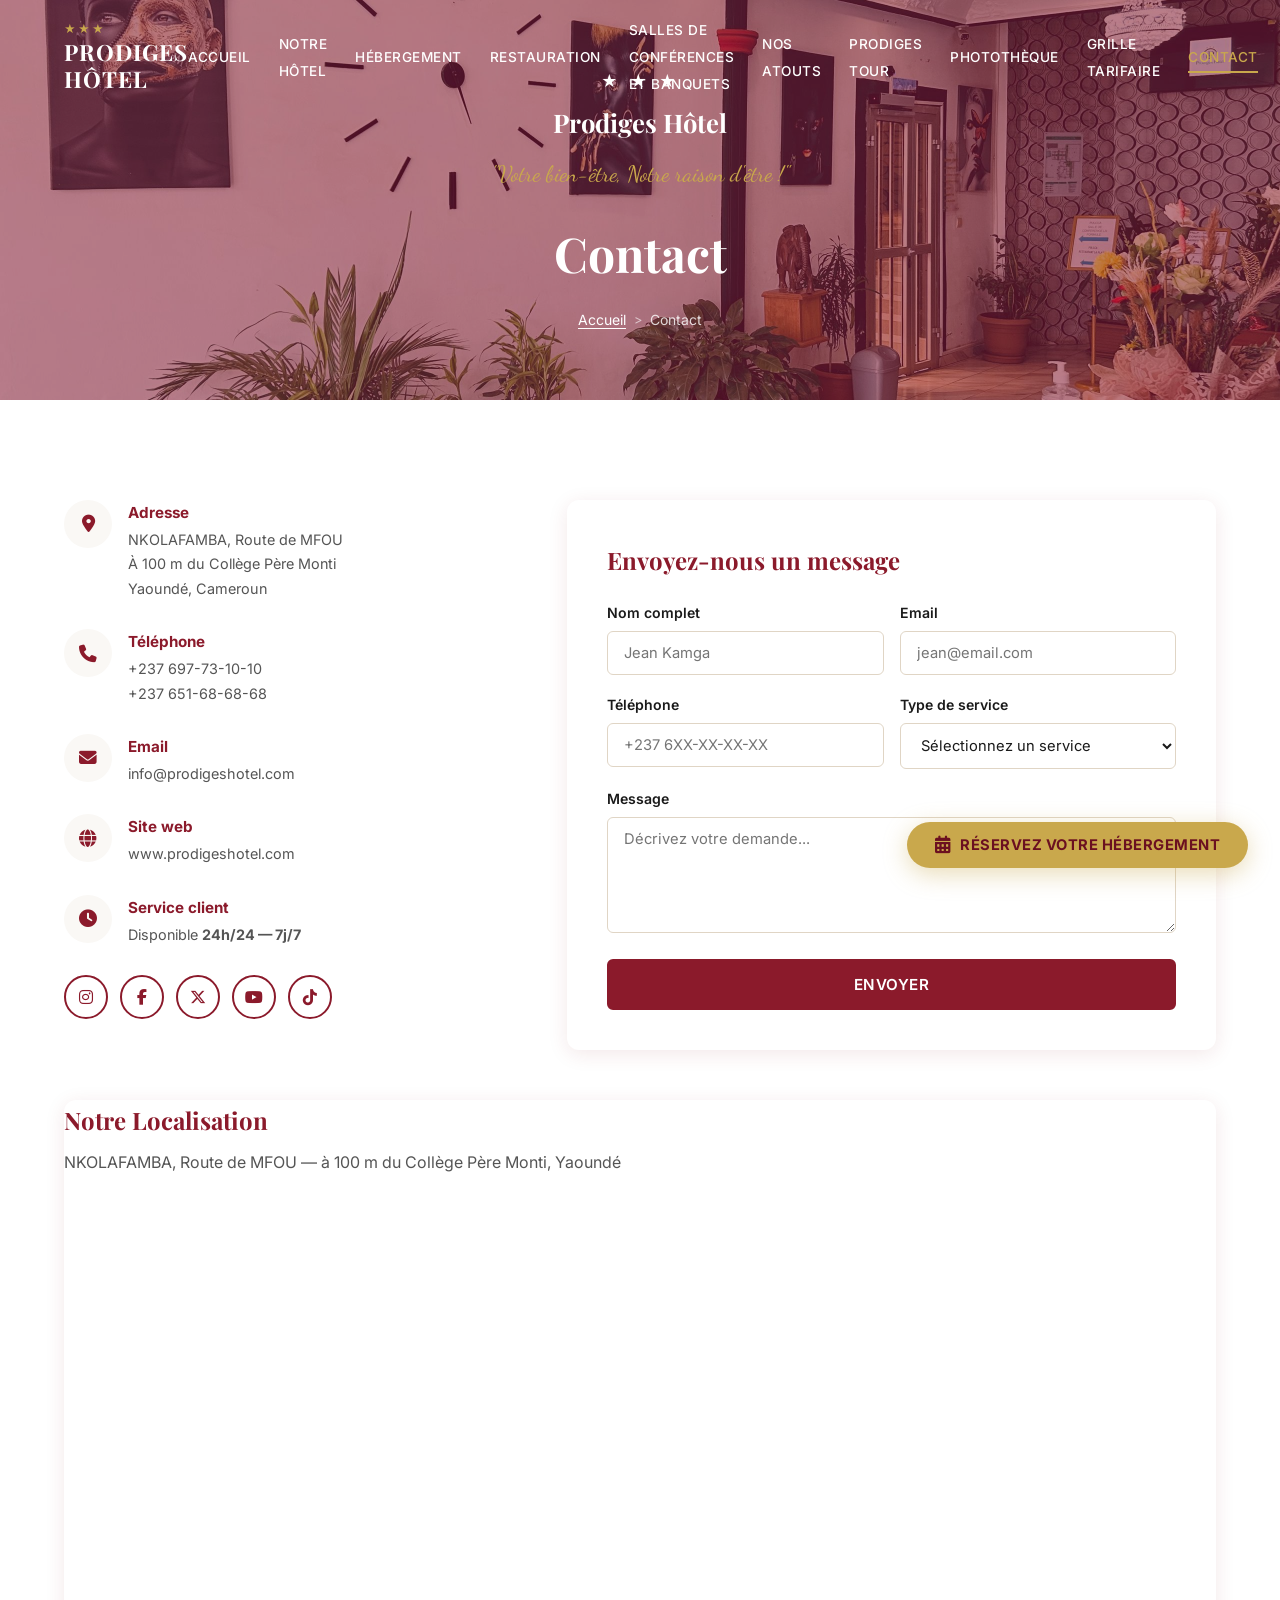
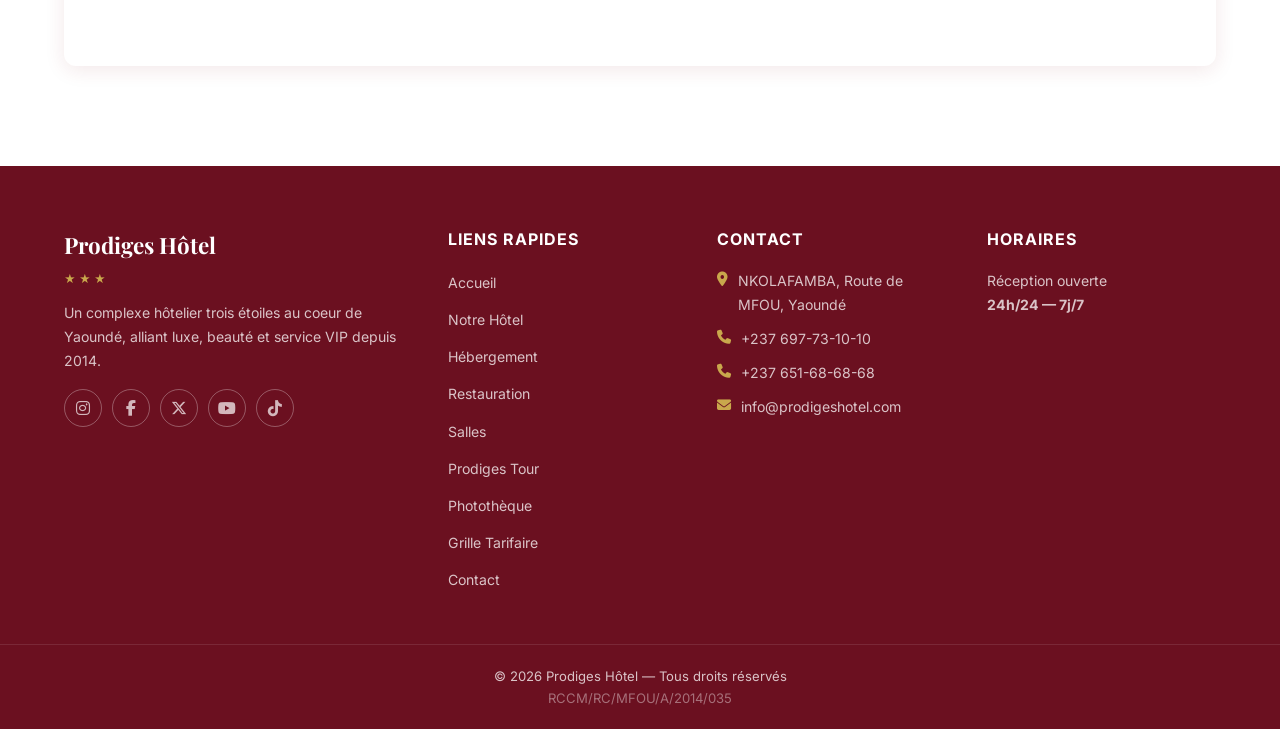
==== commit 9b5c250e: "feat: apply 9 corrections — new pricing, room types, esplanade merge, bar, photothèque page CORRECTI" ====
--- a/contact.html
+++ b/contact.html
@@ -31,6 +31,7 @@
         <li><a href="salles.html">Salles de conférences et banquets</a></li>
         <li><a href="nos-atouts.html">Nos Atouts</a></li>
         <li><a href="prodiges-tour.html">Prodiges Tour</a></li>
+        <li><a href="phototheque.html">Photothèque</a></li>
         <li><a href="tarifs.html">Grille Tarifaire</a></li>
         <li><a href="contact.html" class="active">Contact</a></li>
       </ul>
@@ -97,9 +98,11 @@
           </div>
 
           <div class="social-links fade-in">
-            <a href="#" aria-label="Instagram"><i class="fab fa-instagram"></i></a>
-            <a href="#" aria-label="Facebook"><i class="fab fa-facebook-f"></i></a>
-            <a href="#" aria-label="Twitter"><i class="fab fa-twitter"></i></a>
+            <a href="https://www.instagram.com/prodigeshotel" aria-label="Instagram" target="_blank" rel="noopener"><i class="fab fa-instagram"></i></a>
+            <a href="https://www.facebook.com/prodigeshotel" aria-label="Facebook" target="_blank" rel="noopener"><i class="fab fa-facebook-f"></i></a>
+            <a href="https://x.com/prodigeshotel" aria-label="X" target="_blank" rel="noopener"><i class="fab fa-x-twitter"></i></a>
+            <a href="https://www.youtube.com/@prodigeshotel" aria-label="YouTube" target="_blank" rel="noopener"><i class="fab fa-youtube"></i></a>
+            <a href="https://www.tiktok.com/@prodigeshotel" aria-label="TikTok" target="_blank" rel="noopener"><i class="fab fa-tiktok"></i></a>
           </div>
         </div>
 
@@ -166,10 +169,12 @@
         <h3>Prodiges Hôtel</h3>
         <div class="footer-stars">★ ★ ★</div>
         <p>Un complexe hôtelier trois étoiles au coeur de Yaoundé, alliant luxe, beauté et service VIP depuis 2014.</p>
-        <div class="footer-social">
-          <a href="#" aria-label="Instagram"><i class="fab fa-instagram"></i></a>
-          <a href="#" aria-label="Facebook"><i class="fab fa-facebook-f"></i></a>
-          <a href="#" aria-label="Twitter"><i class="fab fa-twitter"></i></a>
+                <div class="footer-social">
+          <a href="https://www.instagram.com/prodigeshotel" aria-label="Instagram" target="_blank" rel="noopener"><i class="fab fa-instagram"></i></a>
+          <a href="https://www.facebook.com/prodigeshotel" aria-label="Facebook" target="_blank" rel="noopener"><i class="fab fa-facebook-f"></i></a>
+          <a href="https://x.com/prodigeshotel" aria-label="X" target="_blank" rel="noopener"><i class="fab fa-x-twitter"></i></a>
+          <a href="https://www.youtube.com/@prodigeshotel" aria-label="YouTube" target="_blank" rel="noopener"><i class="fab fa-youtube"></i></a>
+          <a href="https://www.tiktok.com/@prodigeshotel" aria-label="TikTok" target="_blank" rel="noopener"><i class="fab fa-tiktok"></i></a>
         </div>
       </div>
       <div class="footer-col">
@@ -181,6 +186,7 @@
           <li><a href="restauration.html">Restauration</a></li>
           <li><a href="salles.html">Salles</a></li>
           <li><a href="prodiges-tour.html">Prodiges Tour</a></li>
+          <li><a href="phototheque.html">Photothèque</a></li>
           <li><a href="tarifs.html">Grille Tarifaire</a></li>
           <li><a href="contact.html">Contact</a></li>
         </ul>
@@ -207,9 +213,9 @@
 
 
   <!-- Bouton Flottant Réserver -->
-  <button class="floating-reserve" id="floating-reserve-btn" aria-label="Réserver maintenant">
+  <button class="floating-reserve" id="floating-reserve-btn" aria-label="Réservez votre hébergement">
     <i class="fas fa-calendar-days"></i>
-    <span>Réserver maintenant</span>
+    <span>Réservez votre hébergement</span>
   </button>
 
   <!-- Modal Réservation -->
@@ -225,6 +231,20 @@
         </div>
         <div class="form-row">
           <div class="form-group">
+            <label for="res-email">Email</label>
+            <input type="email" id="res-email" name="email" required placeholder="jean@email.com">
+          </div>
+          <div class="form-group">
+            <label for="res-whatsapp">Numéro WhatsApp</label>
+            <input type="tel" id="res-whatsapp" name="whatsapp" placeholder="+237 6XX XX XX XX">
+          </div>
+        </div>
+        <div class="form-group">
+          <label for="res-pays">Pays</label>
+          <input type="text" id="res-pays" name="pays" placeholder="Votre pays">
+        </div>
+        <div class="form-row">
+          <div class="form-group">
             <label for="res-checkin">Date d'arrivée</label>
             <input type="date" id="res-checkin" name="checkin" required>
           </div>
@@ -238,11 +258,13 @@
             <label for="res-room">Type de chambre</label>
             <select id="res-room" name="room" required>
               <option value="">Sélectionnez</option>
-              <option value="eco">Chambre ECO</option>
-              <option value="vip">Chambre VIP</option>
-              <option value="gold">Chambre Gold</option>
-              <option value="jumeaux">Lits jumeaux</option>
-              <option value="wide">Wide ultra spacieuse</option>
+              <option value="eco-s">Chambre ECO (Eco S)</option>
+              <option value="eco-plus">Chambre ECO (ECO+)</option>
+              <option value="majestueuse-vip">Chambre majestueuse (VIP)</option>
+              <option value="majestueuse-vip-plus">Chambre majestueuse (VIP+)</option>
+              <option value="pmr">Chambre PMR</option>
+              <option value="ultra-spacieuse">Chambre ultra spacieuse</option>
+              <option value="suite-junior">Suite Junior</option>
               <option value="ministerielle">Suite Ministérielle</option>
               <option value="presidentielle">Suite Présidentielle</option>
             </select>
--- a/style.css
+++ b/style.css
@@ -2389,6 +2389,38 @@
   }
 }
 
+/* ===========================
+   Photothèque — Photo Grid
+   =========================== */
+.photo-grid {
+  display: grid;
+  grid-template-columns: repeat(3, 1fr);
+  gap: 16px;
+}
+.photo-grid-item {
+  border-radius: 10px;
+  overflow: hidden;
+  cursor: pointer;
+  position: relative;
+  background: var(--color-surface);
+}
+.photo-grid-item img {
+  width: 100%;
+  height: 220px;
+  object-fit: cover;
+  display: block;
+  transition: transform 0.3s ease;
+}
+.photo-grid-item:hover img {
+  transform: scale(1.05);
+}
+@media (max-width: 768px) {
+  .photo-grid { grid-template-columns: repeat(2, 1fr); }
+}
+@media (max-width: 480px) {
+  .photo-grid { grid-template-columns: 1fr; }
+}
+
 @media (prefers-reduced-motion: reduce) {
   *, *::before, *::after {
     transition-duration: 0.01ms !important;
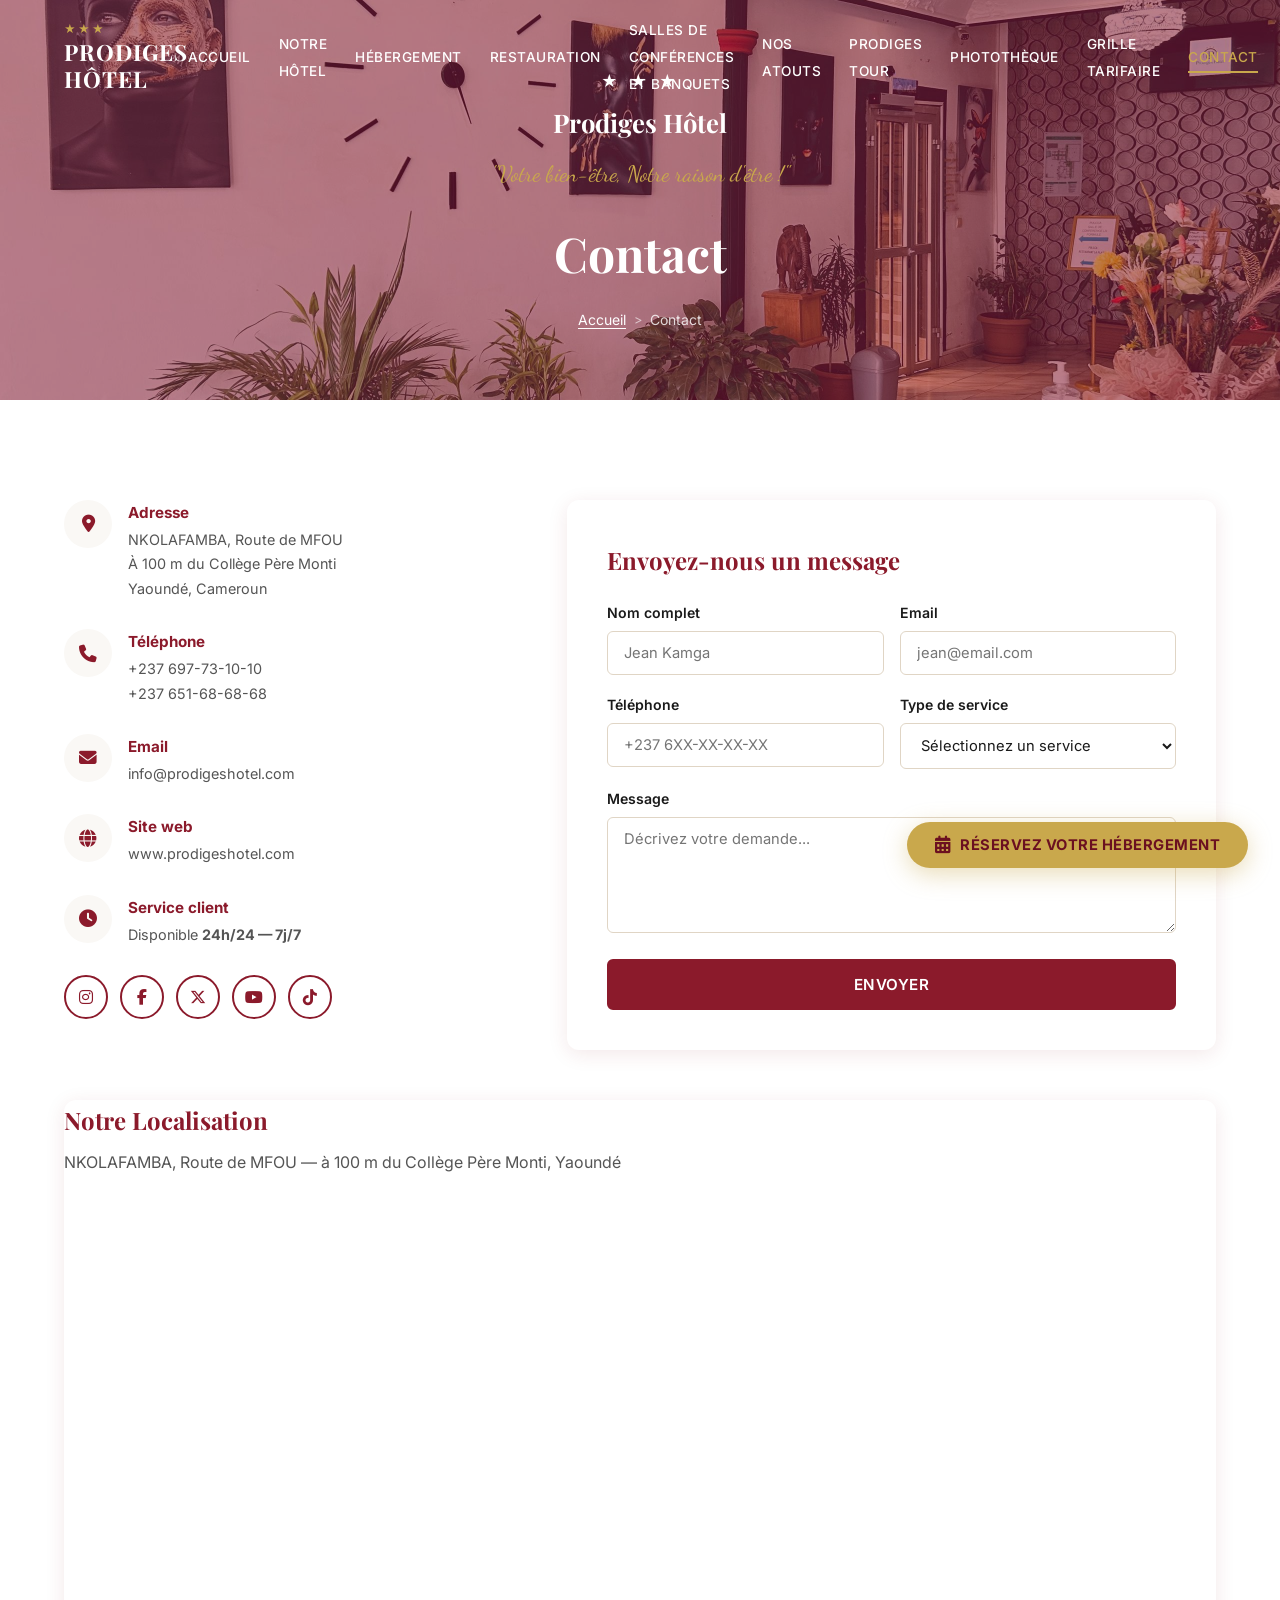
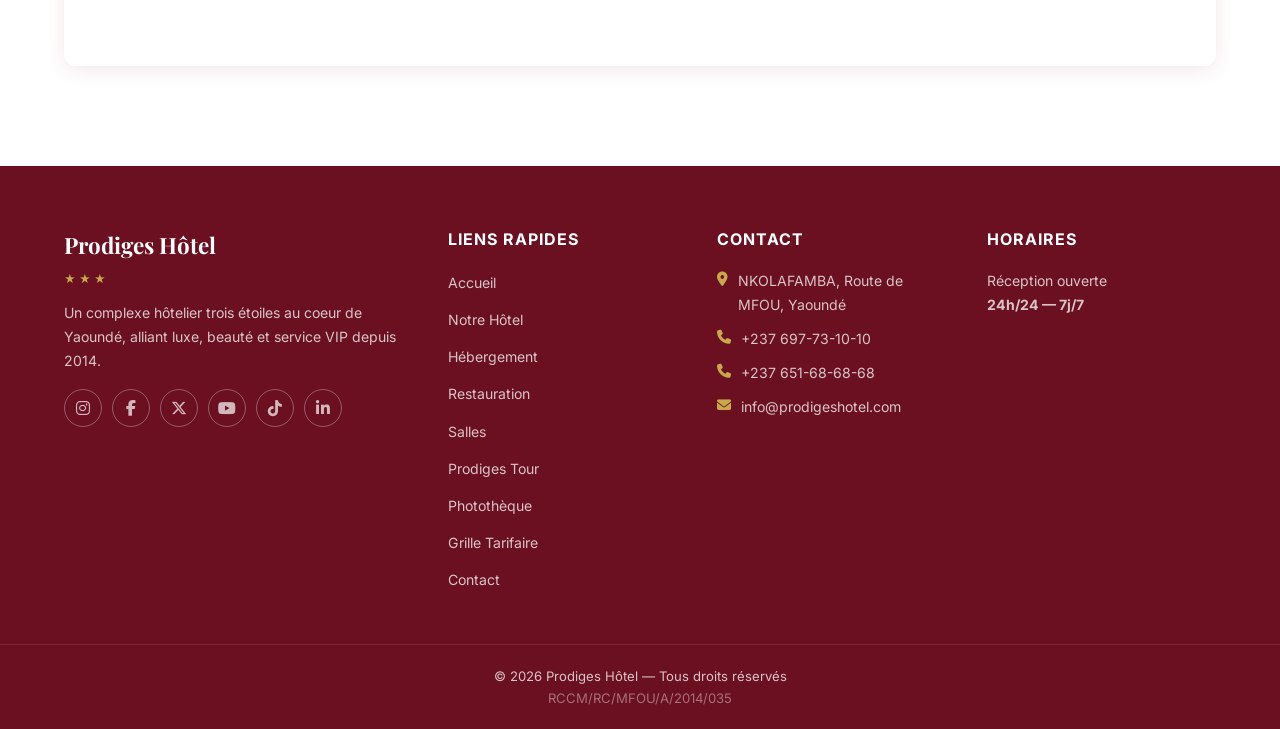
==== commit 2baaeeec: "fix: update social media links and add LinkedIn in footer across all pages - Instagram: updated to p" ====
--- a/contact.html
+++ b/contact.html
@@ -170,11 +170,12 @@
         <div class="footer-stars">★ ★ ★</div>
         <p>Un complexe hôtelier trois étoiles au coeur de Yaoundé, alliant luxe, beauté et service VIP depuis 2014.</p>
                 <div class="footer-social">
-          <a href="https://www.instagram.com/prodigeshotel" aria-label="Instagram" target="_blank" rel="noopener"><i class="fab fa-instagram"></i></a>
+          <a href="https://www.instagram.com/prodiges_hotel?igsh=MW0yanBkdGNseXp1ag==" aria-label="Instagram" target="_blank" rel="noopener"><i class="fab fa-instagram"></i></a>
           <a href="https://www.facebook.com/prodigeshotel" aria-label="Facebook" target="_blank" rel="noopener"><i class="fab fa-facebook-f"></i></a>
           <a href="https://x.com/prodigeshotel" aria-label="X" target="_blank" rel="noopener"><i class="fab fa-x-twitter"></i></a>
-          <a href="https://www.youtube.com/@prodigeshotel" aria-label="YouTube" target="_blank" rel="noopener"><i class="fab fa-youtube"></i></a>
-          <a href="https://www.tiktok.com/@prodigeshotel" aria-label="TikTok" target="_blank" rel="noopener"><i class="fab fa-tiktok"></i></a>
+          <a href="https://www.youtube.com/@Pedigesh%C3%B4tel" aria-label="YouTube" target="_blank" rel="noopener"><i class="fab fa-youtube"></i></a>
+          <a href="https://www.tiktok.com/@prodiges_hotel?_r=1&amp;_t=ZS-96UVyubA2lh" aria-label="TikTok" target="_blank" rel="noopener"><i class="fab fa-tiktok"></i></a>
+          <a href="https://www.linkedin.com/in/prodiges-h%C3%B4tel-5085303b6" aria-label="LinkedIn" target="_blank" rel="noopener"><i class="fab fa-linkedin-in"></i></a>
         </div>
       </div>
       <div class="footer-col">
@@ -258,13 +259,11 @@
             <label for="res-room">Type de chambre</label>
             <select id="res-room" name="room" required>
               <option value="">Sélectionnez</option>
-              <option value="eco-s">Chambre ECO (Eco S)</option>
-              <option value="eco-plus">Chambre ECO (ECO+)</option>
-              <option value="majestueuse-vip">Chambre majestueuse (VIP)</option>
-              <option value="majestueuse-vip-plus">Chambre majestueuse (VIP+)</option>
-              <option value="pmr">Chambre PMR</option>
-              <option value="ultra-spacieuse">Chambre ultra spacieuse</option>
-              <option value="suite-junior">Suite Junior</option>
+              <option value="eco">Chambre ECO</option>
+              <option value="vip">Chambre VIP</option>
+              <option value="gold">Chambre Gold</option>
+              <option value="jumeaux">Chambre Lits jumeaux</option>
+              <option value="wide">Chambre Wide ultra spacieuse</option>
               <option value="ministerielle">Suite Ministérielle</option>
               <option value="presidentielle">Suite Présidentielle</option>
             </select>
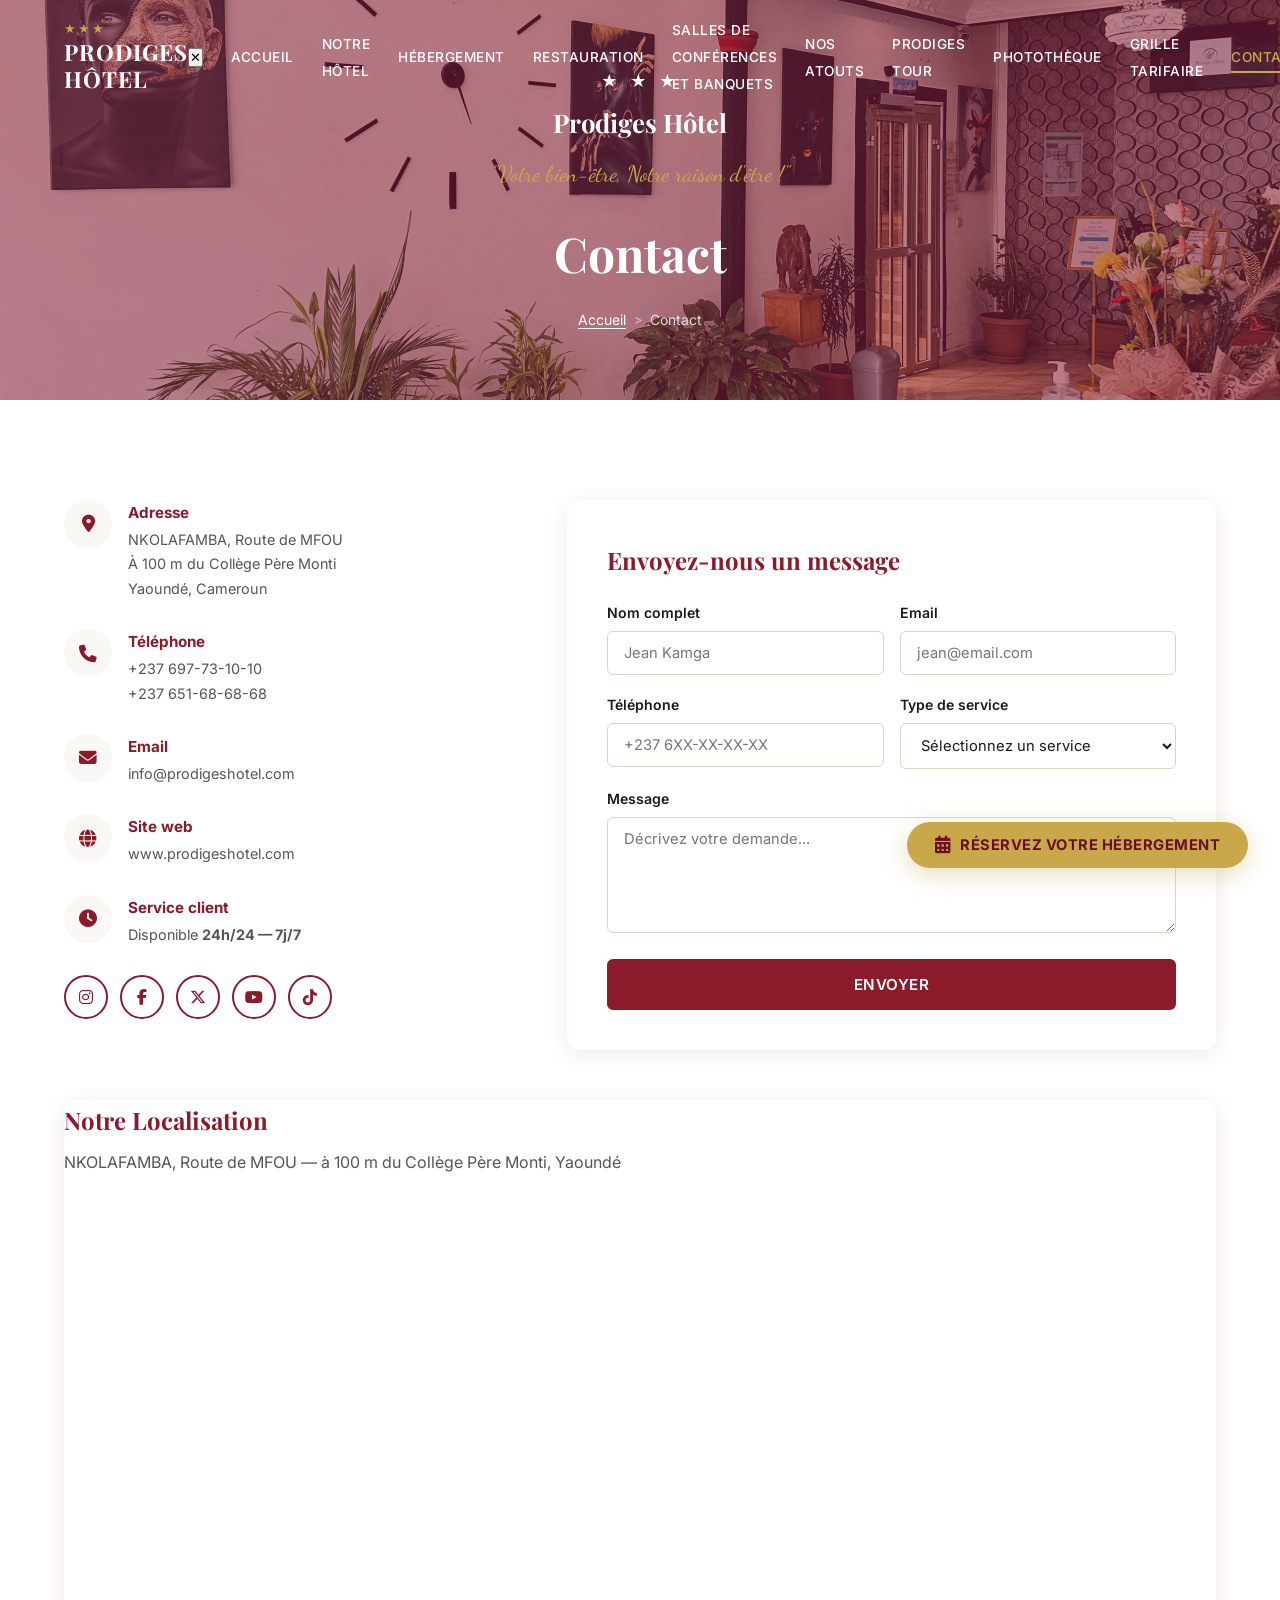
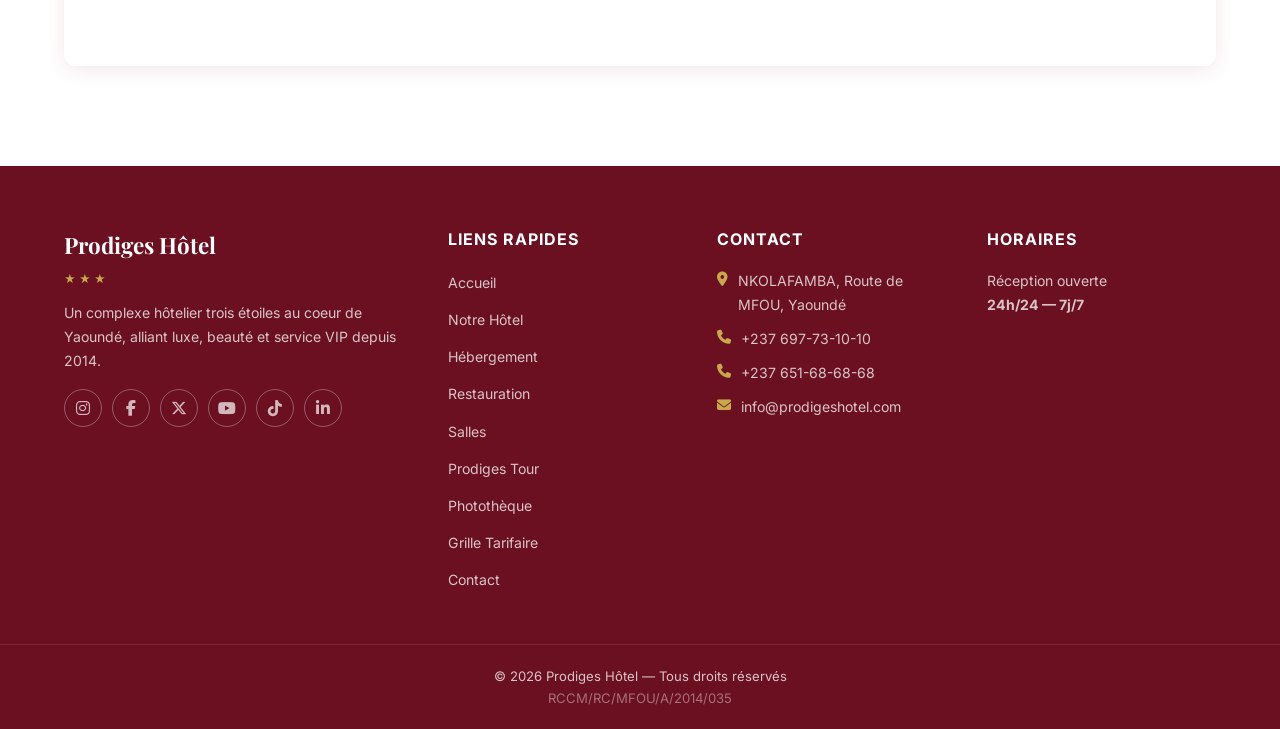
==== commit 317f4a8d: "fix: replace mobile menu close button with .close-menu-btn implementation - New .close-menu-btn clas" ====
--- a/contact.html
+++ b/contact.html
@@ -24,6 +24,7 @@
         <span></span><span></span><span></span>
       </button>
       <ul class="nav-links" id="nav-links">
+        <li class="close-menu-li"><button class="close-menu-btn" onclick="closeMenu()">✕</button></li>
         <li><a href="index.html">Accueil</a></li>
         <li><a href="notre-hotel.html">Notre Hôtel</a></li>
         <li><a href="hebergement.html">Hébergement</a></li>
@@ -37,6 +38,7 @@
       </ul>
     </div>
   </nav>
+  <div class="nav-overlay" id="nav-overlay"></div>
 
   <!-- Page Hero -->
   <section class="page-hero">
--- a/style.css
+++ b/style.css
@@ -1704,7 +1704,48 @@
 
   .nav-links.active { right: 0; }
 
+  .close-menu-li {
+    position: static !important;
+    padding: 0 !important;
+    border: none !important;
+  }
+
+  .close-menu-btn {
+    position: absolute;
+    top: 15px;
+    right: 15px;
+    width: 44px;
+    height: 44px;
+    background: transparent;
+    border: 2px solid #C9A84C;
+    border-radius: 50%;
+    color: #C9A84C;
+    font-size: 20px;
+    cursor: pointer;
+    display: flex;
+    align-items: center;
+    justify-content: center;
+    z-index: 1000;
+  }
+
+  .nav-overlay {
+    display: none;
+    position: fixed;
+    top: 0;
+    left: 0;
+    width: 100%;
+    height: 100%;
+    background: rgba(0,0,0,0.5);
+    z-index: 9998;
+  }
+
+  .nav-overlay.active {
+    display: block;
+  }
+
   .nav-links > li {
+    position: relative;
+    z-index: 999;
     padding: 12px 0;
     border-bottom: 1px solid rgba(255,255,255,0.1);
   }
